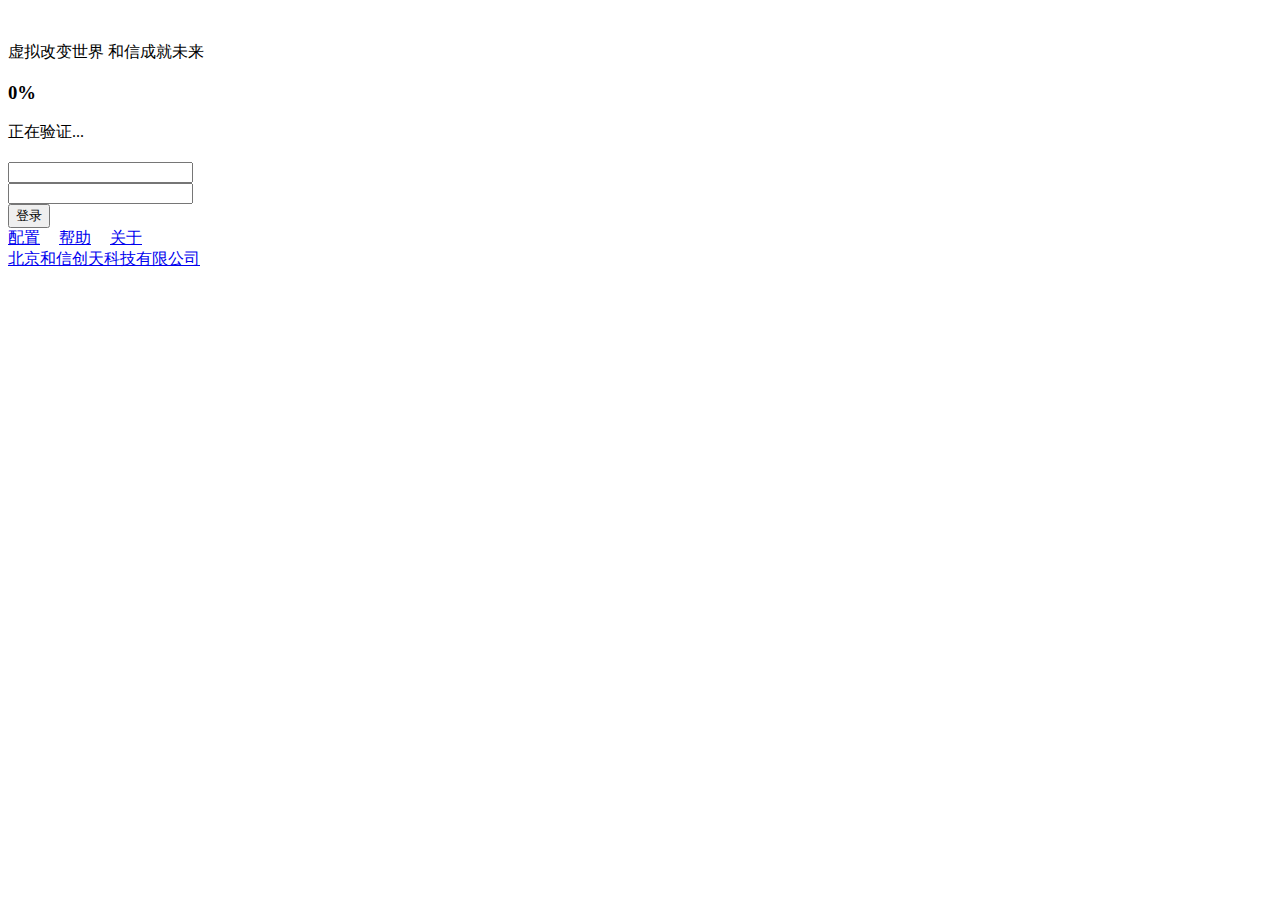
==== index.html @ 1af0b3f2 "安卓改web初步" ====
<!DOCTYPE html>
<html lang="en">
    <head>
	<title>VESystem VEDesktop</title>
	<meta http-equiv="Content-Type" content="text/html; charset=UTF-8">
	<meta charset="utf-8">
	<meta http-equiv="X-UA-Compatible" content="IE=edge">
		<meta name="viewport"
			  content="width=device-width, initial-scale=1.0, minimum-scale=1.0 , maximum-scale=1.0, user-scalable=0">
	<meta name="description" content="VESystem VEDesktop Panel">
	<meta name="author" content="VESystem">

	<link rel="stylesheet" href="./assets/css/bootstrap.css">
	<link rel="stylesheet" href="./login/js/jquery-ui/css/no-theme/jquery-ui-1.10.3.custom.min.css">
	<link rel="stylesheet" href="./login/css/font-icons/entypo/css/entypo.css">
	<link rel="stylesheet" href="./login/css/neon-forms.css">
	<script src="./login/js/jquery-1.11.0.min.js"></script>

</head>

<body class="page-body login-page login-form-fall loaded login-form-fall-init" data-url="#">



<div class="login-container">

	<div class="login-header login-caret">

		<div class="login-content">

			<a href="javascript:;">
					<img src="./image/logo.png" alt="">
			</a>

			<p class="description">虚拟改变世界 和信成就未来</p>

			<!-- progress bar indicator -->
			<div class="login-progressbar-indicator">
				<h3>0%</h3>
				<span>正在验证...</span>
			</div>
		</div>

	</div>


	<div class="login-progressbar">
		<div></div>
	</div>

	<div class="login-form">

		<div id="login_plan" class="login-content">

			<div class="form-login-error">
				<h3></h3>
<!-- 				<p>Enter <strong>correct</strong> login and password.</p> -->
			</div>

			<form id="form_login" novalidate="novalidate">
				<div class="form-group">

					<div class="input-group">
						<div class="input-group-addon">
							<i class="entypo-user"></i>
						</div>

						<input name="username" type="text" class="form-control" id="username" placeholder=""  autocomplete="off" value="">
						<div class="text-error">
                		</div>
					</div>

				</div>

				<div class="form-group">

					<div class="input-group">
						<div class="input-group-addon">
							<i class="entypo-key"></i>
						</div>

						<input name="passeord_s" type="password" class="form-control" id="passeord_s" placeholder="" autocomplete="off" value="">
						<div class="text-error">
                		</div>
					</div>

				</div>

				<div class="form-group">
					<button type="submit" class="btn btn-primary btn-block btn-login">
						<i class="entypo-login"></i>
						登录
					</button>
				</div>

			</form>


			<div class="login-bottom-links">

				<a href="javascript:;" onclick="ShowSetDlg();" class="link" style="margin-right:15px;">配置</a>
				<a href="javascript:;"  class="link" style="margin-right:15px;">帮助</a>
				<a href="#" class="link" style="margin-right:15px;">关于</a>

				<br>
				<a href="#" class="link">北京和信创天科技有限公司</a>

			</div>

		</div>


		<div hidden  id="setup_plan" class="login-content">

			<form id="form_setup" novalidate="novalidate">
				<div class="form-group">

					<div class="input-group">
						<div class="input-group-addon">
							<i class="entypo-network"></i>
						</div>

						<input name="link_adder" type="text" class="form-control" id="link_adder" placeholder="" autocomplete="off" value="">
						<div class="text-error">
						</div>
					</div>

				</div>

				<div class="form-group">

					<div class="input-group">
						<div class="input-group-addon">
							<i class="entypo-export"></i>
						</div>

						<input name="link_port" type="text" class="form-control" id="link_port" placeholder="" autocomplete="off" value=""><div class="text-error">
					</div>
					</div>

				</div>

				<div class="form-group">

					<div class="input-group">
						<div class="input-group-addon">
							<i class="entypo-direction"></i>
						</div>

						<input name="link_dir" type="text" class="form-control" id="link_dir" placeholder="" autocomplete="off" value=""><div class="text-error">
					</div>
					</div>

				</div>

				<div class="form-group">

					<button  type="submit" class="btn btn-primary btn-block btn-login">
						<i class="entypo-login"></i>
						保存设置
					</button>

					<button  type="button" class="btn btn-primary btn-block btn-login" onclick="R_Login();">
						<i class="entypo-login"></i>
						返回登录
					</button>

				</div>
			</form>

		</div>

	</div>

</div>


<!--///////////////////////////////////////////////////////////////////////////////////////-->


	<!-- Bottom Scripts -->
	<link rel="stylesheet" href="./assets/css/xenon-forms.css">
	<script src="./assets/js/bootstrap.min.js"></script>
	<script src="./assets/js/resizeable.js"></script>

	<script src="./login/js/jquery.validate.min.js"></script>
	<script src="./login/js/neon-login.js"></script>
    <script src="./login/js/jQuery.md5.js"></script>

	<link rel="stylesheet" href="./msgbox/toastr/toastr.css">
	<link rel="stylesheet" href="./msgbox/showmessage.css">
	<script type="text/javascript" src="./msgbox/toastr/toastr.min.js"></script>
	<script type="text/javascript" src="./msgbox/jBox.min.js"></script>
	<script type="text/javascript" src="./msgbox/msgbox.js"></script>



    <script>


		function Config_to_Android( url_adder, url_port,  url_dir  ){

			GC_Android.SetUrlConfig(  url_adder, url_port,  url_dir   );
		}

		$("#link_adder").val( GC_Android.Geturl_adder()  );
		$("#link_port").val( GC_Android.Geturl_port() );
		$("#link_dir").val( GC_Android.Geturl_dir()  );

		function JsonData_get_Android(  urlStr  ){

			GC_Android.HTML_GET_JSONDATA( urlStr );

		}

		function Android_set_jsondata( Json_str ){


			if( Json_str == 'null' ){

				ShowMessage_T( "", "连接服务器失败,请联系管理员...",2 );
				return false;
			}

			 var obj = JSON.parse( Json_str );

			 if ( obj.result == 0 ){

				 GC_Android.SetLoginName(  $("#username").val()  );
				 GC_Android.SetLoginTime(  GetDateTime_Str() );
				 GC_Android.Setsession_id( obj.id  );
				 window.location.href = "./vedesktop/index.html";

			 }else{

				 ShowMessage_T( "", "验证失败，用户名或密码错误，请核对后重新输入",2 );
			 }


		}

		function GetDateTime_Str(){

			var getDate = new Date();
			return getDate.toLocaleString();
		}

		function Android_to_msg( title_str, content_str,style_n ){

			ShowMessage_T( title_str, content_str,style_n );
		}

	</script>


</body>
</html>
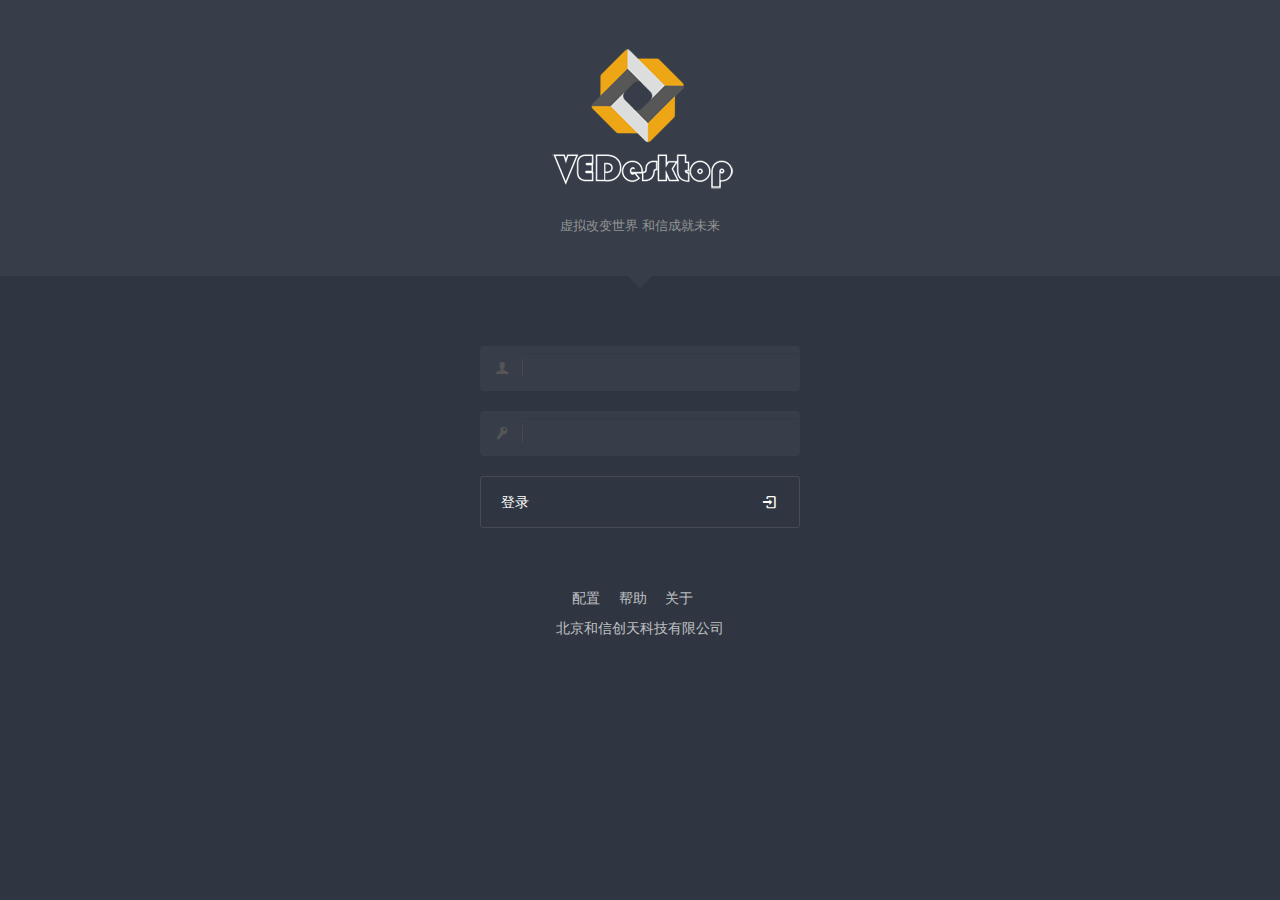
==== commit cca82726: "修改了一大堆的" ====
--- a/index.html
+++ b/index.html
@@ -1,176 +1,182 @@
 <!DOCTYPE html>
 <html lang="en">
-    <head>
-	<title>VESystem VEDesktop</title>
-	<meta http-equiv="Content-Type" content="text/html; charset=UTF-8">
-	<meta charset="utf-8">
-	<meta http-equiv="X-UA-Compatible" content="IE=edge">
-		<meta name="viewport"
-			  content="width=device-width, initial-scale=1.0, minimum-scale=1.0 , maximum-scale=1.0, user-scalable=0">
-	<meta name="description" content="VESystem VEDesktop Panel">
-	<meta name="author" content="VESystem">
-
-	<link rel="stylesheet" href="./assets/css/bootstrap.css">
-	<link rel="stylesheet" href="./login/js/jquery-ui/css/no-theme/jquery-ui-1.10.3.custom.min.css">
-	<link rel="stylesheet" href="./login/css/font-icons/entypo/css/entypo.css">
-	<link rel="stylesheet" href="./login/css/neon-forms.css">
-	<script src="./login/js/jquery-1.11.0.min.js"></script>
+<head>
+    <title>VESystem VEDesktop</title>
+    <meta http-equiv="Content-Type" content="text/html; charset=UTF-8">
+    <meta charset="utf-8">
+    <meta http-equiv="X-UA-Compatible" content="IE=edge">
+    <meta name="viewport"
+          content="width=device-width, initial-scale=1.0, minimum-scale=1.0 , maximum-scale=1.0, user-scalable=0">
+    <meta name="description" content="VESystem VEDesktop Panel">
+    <meta name="author" content="VESystem">
+
+    <link rel="stylesheet" href="./assets/css/bootstrap.css">
+    <link rel="stylesheet" href="./login/js/jquery-ui/css/no-theme/jquery-ui-1.10.3.custom.min.css">
+    <link rel="stylesheet" href="./login/css/font-icons/entypo/css/entypo.css">
+    <link rel="stylesheet" href="./login/css/neon-forms.css">
+    <script src="./login/js/jquery-1.11.0.min.js"></script>
 
 </head>
 
 <body class="page-body login-page login-form-fall loaded login-form-fall-init" data-url="#">
 
 
-
 <div class="login-container">
 
-	<div class="login-header login-caret">
-
-		<div class="login-content">
-
-			<a href="javascript:;">
-					<img src="./image/logo.png" alt="">
-			</a>
-
-			<p class="description">虚拟改变世界 和信成就未来</p>
-
-			<!-- progress bar indicator -->
-			<div class="login-progressbar-indicator">
-				<h3>0%</h3>
-				<span>正在验证...</span>
-			</div>
-		</div>
-
-	</div>
-
-
-	<div class="login-progressbar">
-		<div></div>
-	</div>
-
-	<div class="login-form">
-
-		<div id="login_plan" class="login-content">
-
-			<div class="form-login-error">
-				<h3></h3>
-<!-- 				<p>Enter <strong>correct</strong> login and password.</p> -->
-			</div>
-
-			<form id="form_login" novalidate="novalidate">
-				<div class="form-group">
-
-					<div class="input-group">
-						<div class="input-group-addon">
-							<i class="entypo-user"></i>
-						</div>
-
-						<input name="username" type="text" class="form-control" id="username" placeholder=""  autocomplete="off" value="">
-						<div class="text-error">
-                		</div>
-					</div>
-
-				</div>
-
-				<div class="form-group">
-
-					<div class="input-group">
-						<div class="input-group-addon">
-							<i class="entypo-key"></i>
-						</div>
-
-						<input name="passeord_s" type="password" class="form-control" id="passeord_s" placeholder="" autocomplete="off" value="">
-						<div class="text-error">
-                		</div>
-					</div>
-
-				</div>
-
-				<div class="form-group">
-					<button type="submit" class="btn btn-primary btn-block btn-login">
-						<i class="entypo-login"></i>
-						登录
-					</button>
-				</div>
-
-			</form>
-
-
-			<div class="login-bottom-links">
-
-				<a href="javascript:;" onclick="ShowSetDlg();" class="link" style="margin-right:15px;">配置</a>
-				<a href="javascript:;"  class="link" style="margin-right:15px;">帮助</a>
-				<a href="#" class="link" style="margin-right:15px;">关于</a>
-
-				<br>
-				<a href="#" class="link">北京和信创天科技有限公司</a>
-
-			</div>
-
-		</div>
-
-
-		<div hidden  id="setup_plan" class="login-content">
-
-			<form id="form_setup" novalidate="novalidate">
-				<div class="form-group">
-
-					<div class="input-group">
-						<div class="input-group-addon">
-							<i class="entypo-network"></i>
-						</div>
-
-						<input name="link_adder" type="text" class="form-control" id="link_adder" placeholder="" autocomplete="off" value="">
-						<div class="text-error">
-						</div>
-					</div>
-
-				</div>
-
-				<div class="form-group">
-
-					<div class="input-group">
-						<div class="input-group-addon">
-							<i class="entypo-export"></i>
-						</div>
-
-						<input name="link_port" type="text" class="form-control" id="link_port" placeholder="" autocomplete="off" value=""><div class="text-error">
-					</div>
-					</div>
-
-				</div>
-
-				<div class="form-group">
-
-					<div class="input-group">
-						<div class="input-group-addon">
-							<i class="entypo-direction"></i>
-						</div>
-
-						<input name="link_dir" type="text" class="form-control" id="link_dir" placeholder="" autocomplete="off" value=""><div class="text-error">
-					</div>
-					</div>
-
-				</div>
-
-				<div class="form-group">
-
-					<button  type="submit" class="btn btn-primary btn-block btn-login">
-						<i class="entypo-login"></i>
-						保存设置
-					</button>
-
-					<button  type="button" class="btn btn-primary btn-block btn-login" onclick="R_Login();">
-						<i class="entypo-login"></i>
-						返回登录
-					</button>
-
-				</div>
-			</form>
-
-		</div>
-
-	</div>
+    <div class="login-header login-caret">
+
+        <div class="login-content">
+
+            <a href="javascript:;">
+                <img src="./image/logo.png" alt="">
+            </a>
+
+            <p class="description">虚拟改变世界 和信成就未来</p>
+
+            <!-- progress bar indicator -->
+            <div class="login-progressbar-indicator">
+                <h3>0%</h3>
+                <span>正在验证...</span>
+            </div>
+        </div>
+
+    </div>
+
+
+    <div class="login-progressbar">
+        <div></div>
+    </div>
+
+    <div class="login-form">
+
+        <div id="login_plan" class="login-content">
+
+            <div class="form-login-error">
+                <h3></h3>
+                <!-- 				<p>Enter <strong>correct</strong> login and password.</p> -->
+            </div>
+
+            <form id="form_login" novalidate="novalidate">
+                <div class="form-group">
+
+                    <div class="input-group">
+                        <div class="input-group-addon">
+                            <i class="entypo-user"></i>
+                        </div>
+
+                        <input name="username" type="text" class="form-control" id="username" placeholder=""
+                               autocomplete="off" value="">
+                        <div class="text-error">
+                        </div>
+                    </div>
+
+                </div>
+
+                <div class="form-group">
+
+                    <div class="input-group">
+                        <div class="input-group-addon">
+                            <i class="entypo-key"></i>
+                        </div>
+
+                        <input name="passeord_s" type="password" class="form-control" id="passeord_s" placeholder=""
+                               autocomplete="off" value="">
+                        <div class="text-error">
+                        </div>
+                    </div>
+
+                </div>
+
+                <div class="form-group">
+                    <button type="submit" class="btn btn-primary btn-block btn-login">
+                        <i class="entypo-login"></i>
+                        登录
+                    </button>
+                </div>
+
+            </form>
+
+
+            <div class="login-bottom-links">
+
+                <a href="javascript:;" onclick="ShowSetDlg();" class="link" style="margin-right:15px;">配置</a>
+                <a href="javascript:;" class="link" style="margin-right:15px;">帮助</a>
+                <a href="#" class="link" style="margin-right:15px;">关于</a>
+
+                <br>
+                <a href="#" class="link">北京和信创天科技有限公司</a>
+
+            </div>
+
+        </div>
+
+
+        <div hidden id="setup_plan" class="login-content">
+
+            <form id="form_setup" novalidate="novalidate">
+                <div class="form-group">
+
+                    <div class="input-group">
+                        <div class="input-group-addon">
+                            <i class="entypo-network"></i>
+                        </div>
+
+                        <input name="link_adder" type="text" class="form-control" id="link_adder" placeholder=""
+                               autocomplete="off" value="">
+                        <div class="text-error">
+                        </div>
+                    </div>
+
+                </div>
+
+                <div class="form-group">
+
+                    <div class="input-group">
+                        <div class="input-group-addon">
+                            <i class="entypo-export"></i>
+                        </div>
+
+                        <input name="link_port" type="text" class="form-control" id="link_port" placeholder=""
+                               autocomplete="off" value="">
+                        <div class="text-error">
+                        </div>
+                    </div>
+
+                </div>
+
+                <div class="form-group">
+
+                    <div class="input-group">
+                        <div class="input-group-addon">
+                            <i class="entypo-direction"></i>
+                        </div>
+
+                        <input name="link_dir" type="text" class="form-control" id="link_dir" placeholder=""
+                               autocomplete="off" value="">
+                        <div class="text-error">
+                        </div>
+                    </div>
+
+                </div>
+
+                <div class="form-group">
+
+                    <button type="submit" class="btn btn-primary btn-block btn-login">
+                        <i class="entypo-login"></i>
+                        保存设置
+                    </button>
+
+                    <button type="button" class="btn btn-primary btn-block btn-login" onclick="R_Login();">
+                        <i class="entypo-login"></i>
+                        返回登录
+                    </button>
+
+                </div>
+            </form>
+
+        </div>
+
+    </div>
 
 </div>
 
@@ -178,79 +184,78 @@
 <!--///////////////////////////////////////////////////////////////////////////////////////-->
 
 
-	<!-- Bottom Scripts -->
-	<link rel="stylesheet" href="./assets/css/xenon-forms.css">
-	<script src="./assets/js/bootstrap.min.js"></script>
-	<script src="./assets/js/resizeable.js"></script>
-
-	<script src="./login/js/jquery.validate.min.js"></script>
-	<script src="./login/js/neon-login.js"></script>
-    <script src="./login/js/jQuery.md5.js"></script>
-
-	<link rel="stylesheet" href="./msgbox/toastr/toastr.css">
-	<link rel="stylesheet" href="./msgbox/showmessage.css">
-	<script type="text/javascript" src="./msgbox/toastr/toastr.min.js"></script>
-	<script type="text/javascript" src="./msgbox/jBox.min.js"></script>
-	<script type="text/javascript" src="./msgbox/msgbox.js"></script>
-
-
-
-    <script>
-
-
-		function Config_to_Android( url_adder, url_port,  url_dir  ){
-
-			GC_Android.SetUrlConfig(  url_adder, url_port,  url_dir   );
-		}
-
-		$("#link_adder").val( GC_Android.Geturl_adder()  );
-		$("#link_port").val( GC_Android.Geturl_port() );
-		$("#link_dir").val( GC_Android.Geturl_dir()  );
-
-		function JsonData_get_Android(  urlStr  ){
-
-			GC_Android.HTML_GET_JSONDATA( urlStr );
-
-		}
-
-		function Android_set_jsondata( Json_str ){
-
-
-			if( Json_str == 'null' ){
-
-				ShowMessage_T( "", "连接服务器失败,请联系管理员...",2 );
-				return false;
-			}
-
-			 var obj = JSON.parse( Json_str );
-
-			 if ( obj.result == 0 ){
-
-				 GC_Android.SetLoginName(  $("#username").val()  );
-				 GC_Android.SetLoginTime(  GetDateTime_Str() );
-				 GC_Android.Setsession_id( obj.id  );
-				 window.location.href = "./vedesktop/index.html";
-
-			 }else{
-
-				 ShowMessage_T( "", "验证失败，用户名或密码错误，请核对后重新输入",2 );
-			 }
-
-
-		}
-
-		function GetDateTime_Str(){
-
-			var getDate = new Date();
-			return getDate.toLocaleString();
-		}
-
-		function Android_to_msg( title_str, content_str,style_n ){
-
-			ShowMessage_T( title_str, content_str,style_n );
-		}
-
-	</script>
+<!-- Bottom Scripts -->
+<link rel="stylesheet" href="./assets/css/xenon-forms.css">
+<script src="./assets/js/bootstrap.min.js"></script>
+<script src="./assets/js/resizeable.js"></script>
+
+<script src="./login/js/jquery.validate.min.js"></script>
+<script src="./login/js/neon-login.js"></script>
+<script src="./login/js/jQuery.md5.js"></script>
+
+<link rel="stylesheet" href="./msgbox/toastr/toastr.css">
+<link rel="stylesheet" href="./msgbox/showmessage.css">
+<script type="text/javascript" src="./msgbox/toastr/toastr.min.js"></script>
+<script type="text/javascript" src="./msgbox/jBox.min.js"></script>
+<script type="text/javascript" src="./msgbox/msgbox.js"></script>
+
+
+<script>
+
+
+    function Config_to_Android(url_adder, url_port, url_dir) {
+
+        GC_Android.SetUrlConfig(url_adder, url_port, url_dir);
+    }
+
+    $("#link_adder").val(GC_Android.Geturl_adder());
+    $("#link_port").val(GC_Android.Geturl_port());
+    $("#link_dir").val(GC_Android.Geturl_dir());
+
+    function JsonData_get_Android(urlStr) {
+
+        GC_Android.HTML_GET_JSONDATA(urlStr);
+
+    }
+
+    function Android_set_jsondata(Json_str) {
+
+
+        if (Json_str == 'null') {
+
+            ShowMessage_T("", "连接服务器失败,请联系管理员...", 2);
+            return false;
+        }
+
+        var obj = JSON.parse(Json_str);
+
+        if (obj.result == 0) {
+
+            GC_Android.SetLoginName($("#username").val());
+            GC_Android.SetLoginTime(GetDateTime_Str());
+            GC_Android.Setsession_id(obj.id);
+            window.location.href = "./vedesktop/index.html";
+
+        } else {
+
+            ShowMessage_T("", "验证失败，用户名或密码错误，请核对后重新输入", 2);
+        }
+
+
+    }
+
+    function GetDateTime_Str() {
+
+        var getDate = new Date();
+        return getDate.toLocaleString();
+    }
+
+    function Android_to_msg(title_str, content_str, style_n) {
+
+        ShowMessage_T(title_str, content_str, style_n);
+    }
+
+</script>
 
 
 </body>
--- a/login/css/font-icons/entypo/css/entypo.css
+++ b/login/css/font-icons/entypo/css/entypo.css
@@ -0,0 +1,336 @@
+@font-face {
+  font-family: 'entypo';
+  src: url('../font/entypo.eot?71205724');
+  src: url('../font/entypo.eot?71205724#iefix') format('embedded-opentype'),
+       url('../font/entypo.woff?71205724') format('woff'),
+       url('../font/entypo.ttf?71205724') format('truetype'),
+       url('../font/entypo.svg?71205724#entypo') format('svg');
+  font-weight: normal;
+  font-style: normal;
+}
+/* Chrome hack: SVG is rendered more smooth in Windozze. 100% magic, uncomment if you need it. */
+/* Note, that will break hinting! In other OS-es font will be not as sharp as it could be */
+/*
+@media screen and (-webkit-min-device-pixel-ratio:0) {
+  @font-face {
+    font-family: 'entypo';
+    src: url('../font/entypo.svg?71205724#entypo') format('svg');
+  }
+}
+*/
+ 
+ [class^="entypo-"]:before, [class*=" entypo-"]:before {
+  font-family: "entypo";
+  font-style: normal;
+  font-weight: normal;
+  speak: none;
+ 
+  display: inline-block;
+  text-decoration: inherit;
+  width: 1em;
+  margin-right: .2em;
+  text-align: center;
+  /* opacity: .8; */
+ 
+  /* For safety - reset parent styles, that can break glyph codes*/
+  font-variant: normal;
+  text-transform: none;
+     
+  /* fix buttons height, for twitter bootstrap */
+  line-height: 1em;
+ 
+  /* Animation center compensation - margins should be symmetric */
+  /* remove if not needed */
+  margin-left: .2em;
+ 
+  /* you can be more comfortable with increased icons size */
+  /* font-size: 120%; */
+ 
+  /* Uncomment for 3D effect */
+  /* text-shadow: 1px 1px 1px rgba(127, 127, 127, 0.3); */
+}
+ 
+.entypo-note:before { content: '\e800'; } /* '' */
+.entypo-logo-db:before { content: '\e91b'; } /* '' */
+.entypo-music:before { content: '\e802'; } /* '' */
+.entypo-search:before { content: '\e803'; } /* '' */
+.entypo-flashlight:before { content: '\e804'; } /* '' */
+.entypo-mail:before { content: '\e805'; } /* '' */
+.entypo-heart:before { content: '\e806'; } /* '' */
+.entypo-heart-empty:before { content: '\e807'; } /* '' */
+.entypo-star:before { content: '\e808'; } /* '' */
+.entypo-star-empty:before { content: '\e809'; } /* '' */
+.entypo-user:before { content: '\e80a'; } /* '' */
+.entypo-users:before { content: '\e80b'; } /* '' */
+.entypo-user-add:before { content: '\e80c'; } /* '' */
+.entypo-video:before { content: '\e80d'; } /* '' */
+.entypo-picture:before { content: '\e80e'; } /* '' */
+.entypo-camera:before { content: '\e80f'; } /* '' */
+.entypo-layout:before { content: '\e810'; } /* '' */
+.entypo-menu:before { content: '\e811'; } /* '' */
+.entypo-check:before { content: '\e812'; } /* '' */
+.entypo-cancel:before { content: '\e813'; } /* '' */
+.entypo-cancel-circled:before { content: '\e814'; } /* '' */
+.entypo-cancel-squared:before { content: '\e815'; } /* '' */
+.entypo-plus:before { content: '\e816'; } /* '' */
+.entypo-plus-circled:before { content: '\e817'; } /* '' */
+.entypo-plus-squared:before { content: '\e818'; } /* '' */
+.entypo-minus:before { content: '\e819'; } /* '' */
+.entypo-minus-circled:before { content: '\e81a'; } /* '' */
+.entypo-minus-squared:before { content: '\e81b'; } /* '' */
+.entypo-help:before { content: '\e81c'; } /* '' */
+.entypo-help-circled:before { content: '\e81d'; } /* '' */
+.entypo-info:before { content: '\e81e'; } /* '' */
+.entypo-info-circled:before { content: '\e81f'; } /* '' */
+.entypo-back:before { content: '\e820'; } /* '' */
+.entypo-home:before { content: '\e821'; } /* '' */
+.entypo-link:before { content: '\e822'; } /* '' */
+.entypo-attach:before { content: '\e823'; } /* '' */
+.entypo-lock:before { content: '\e824'; } /* '' */
+.entypo-lock-open:before { content: '\e825'; } /* '' */
+.entypo-eye:before { content: '\e826'; } /* '' */
+.entypo-tag:before { content: '\e827'; } /* '' */
+.entypo-bookmark:before { content: '\e828'; } /* '' */
+.entypo-bookmarks:before { content: '\e829'; } /* '' */
+.entypo-flag:before { content: '\e82a'; } /* '' */
+.entypo-thumbs-up:before { content: '\e82b'; } /* '' */
+.entypo-thumbs-down:before { content: '\e82c'; } /* '' */
+.entypo-download:before { content: '\e82d'; } /* '' */
+.entypo-upload:before { content: '\e82e'; } /* '' */
+.entypo-upload-cloud:before { content: '\e82f'; } /* '' */
+.entypo-reply:before { content: '\e830'; } /* '' */
+.entypo-reply-all:before { content: '\e831'; } /* '' */
+.entypo-forward:before { content: '\e832'; } /* '' */
+.entypo-quote:before { content: '\e833'; } /* '' */
+.entypo-code:before { content: '\e834'; } /* '' */
+.entypo-export:before { content: '\e835'; } /* '' */
+.entypo-pencil:before { content: '\e836'; } /* '' */
+.entypo-feather:before { content: '\e837'; } /* '' */
+.entypo-print:before { content: '\e838'; } /* '' */
+.entypo-retweet:before { content: '\e839'; } /* '' */
+.entypo-keyboard:before { content: '\e83a'; } /* '' */
+.entypo-comment:before { content: '\e83b'; } /* '' */
+.entypo-chat:before { content: '\e83c'; } /* '' */
+.entypo-bell:before { content: '\e83d'; } /* '' */
+.entypo-attention:before { content: '\e83e'; } /* '' */
+.entypo-alert:before { content: '\e83f'; } /* '' */
+.entypo-vcard:before { content: '\e840'; } /* '' */
+.entypo-address:before { content: '\e841'; } /* '' */
+.entypo-location:before { content: '\e842'; } /* '' */
+.entypo-map:before { content: '\e843'; } /* '' */
+.entypo-direction:before { content: '\e844'; } /* '' */
+.entypo-compass:before { content: '\e845'; } /* '' */
+.entypo-cup:before { content: '\e846'; } /* '' */
+.entypo-trash:before { content: '\e847'; } /* '' */
+.entypo-doc:before { content: '\e848'; } /* '' */
+.entypo-docs:before { content: '\e849'; } /* '' */
+.entypo-doc-landscape:before { content: '\e84a'; } /* '' */
+.entypo-doc-text:before { content: '\e84b'; } /* '' */
+.entypo-doc-text-inv:before { content: '\e84c'; } /* '' */
+.entypo-newspaper:before { content: '\e84d'; } /* '' */
+.entypo-book-open:before { content: '\e84e'; } /* '' */
+.entypo-book:before { content: '\e84f'; } /* '' */
+.entypo-folder:before { content: '\e850'; } /* '' */
+.entypo-archive:before { content: '\e851'; } /* '' */
+.entypo-box:before { content: '\e852'; } /* '' */
+.entypo-rss:before { content: '\e853'; } /* '' */
+.entypo-phone:before { content: '\e854'; } /* '' */
+.entypo-cog:before { content: '\e855'; } /* '' */
+.entypo-tools:before { content: '\e856'; } /* '' */
+.entypo-share:before { content: '\e857'; } /* '' */
+.entypo-shareable:before { content: '\e858'; } /* '' */
+.entypo-basket:before { content: '\e859'; } /* '' */
+.entypo-bag:before { content: '\e85a'; } /* '' */
+.entypo-calendar:before { content: '\e85b'; } /* '' */
+.entypo-login:before { content: '\e85c'; } /* '' */
+.entypo-logout:before { content: '\e85d'; } /* '' */
+.entypo-mic:before { content: '\e85e'; } /* '' */
+.entypo-mute:before { content: '\e85f'; } /* '' */
+.entypo-sound:before { content: '\e860'; } /* '' */
+.entypo-volume:before { content: '\e861'; } /* '' */
+.entypo-clock:before { content: '\e862'; } /* '' */
+.entypo-hourglass:before { content: '\e863'; } /* '' */
+.entypo-lamp:before { content: '\e864'; } /* '' */
+.entypo-light-down:before { content: '\e865'; } /* '' */
+.entypo-light-up:before { content: '\e866'; } /* '' */
+.entypo-adjust:before { content: '\e867'; } /* '' */
+.entypo-block:before { content: '\e868'; } /* '' */
+.entypo-resize-full:before { content: '\e869'; } /* '' */
+.entypo-resize-small:before { content: '\e86a'; } /* '' */
+.entypo-popup:before { content: '\e86b'; } /* '' */
+.entypo-publish:before { content: '\e86c'; } /* '' */
+.entypo-window:before { content: '\e86d'; } /* '' */
+.entypo-arrow-combo:before { content: '\e86e'; } /* '' */
+.entypo-down-circled:before { content: '\e86f'; } /* '' */
+.entypo-left-circled:before { content: '\e870'; } /* '' */
+.entypo-right-circled:before { content: '\e871'; } /* '' */
+.entypo-up-circled:before { content: '\e872'; } /* '' */
+.entypo-down-open:before { content: '\e873'; } /* '' */
+.entypo-left-open:before { content: '\e874'; } /* '' */
+.entypo-right-open:before { content: '\e875'; } /* '' */
+.entypo-up-open:before { content: '\e876'; } /* '' */
+.entypo-down-open-mini:before { content: '\e877'; } /* '' */
+.entypo-left-open-mini:before { content: '\e878'; } /* '' */
+.entypo-right-open-mini:before { content: '\e879'; } /* '' */
+.entypo-up-open-mini:before { content: '\e87a'; } /* '' */
+.entypo-down-open-big:before { content: '\e87b'; } /* '' */
+.entypo-left-open-big:before { content: '\e87c'; } /* '' */
+.entypo-right-open-big:before { content: '\e87d'; } /* '' */
+.entypo-up-open-big:before { content: '\e87e'; } /* '' */
+.entypo-down:before { content: '\e87f'; } /* '' */
+.entypo-left:before { content: '\e880'; } /* '' */
+.entypo-right:before { content: '\e881'; } /* '' */
+.entypo-up:before { content: '\e882'; } /* '' */
+.entypo-down-dir:before { content: '\e883'; } /* '' */
+.entypo-left-dir:before { content: '\e884'; } /* '' */
+.entypo-right-dir:before { content: '\e885'; } /* '' */
+.entypo-up-dir:before { content: '\e886'; } /* '' */
+.entypo-down-bold:before { content: '\e887'; } /* '' */
+.entypo-left-bold:before { content: '\e888'; } /* '' */
+.entypo-right-bold:before { content: '\e889'; } /* '' */
+.entypo-up-bold:before { content: '\e88a'; } /* '' */
+.entypo-down-thin:before { content: '\e88b'; } /* '' */
+.entypo-left-thin:before { content: '\e88c'; } /* '' */
+.entypo-right-thin:before { content: '\e88d'; } /* '' */
+.entypo-note-beamed:before { content: '\e801'; } /* '' */
+.entypo-ccw:before { content: '\e88f'; } /* '' */
+.entypo-cw:before { content: '\e890'; } /* '' */
+.entypo-arrows-ccw:before { content: '\e891'; } /* '' */
+.entypo-level-down:before { content: '\e892'; } /* '' */
+.entypo-level-up:before { content: '\e893'; } /* '' */
+.entypo-shuffle:before { content: '\e894'; } /* '' */
+.entypo-loop:before { content: '\e895'; } /* '' */
+.entypo-switch:before { content: '\e896'; } /* '' */
+.entypo-play:before { content: '\e897'; } /* '' */
+.entypo-stop:before { content: '\e898'; } /* '' */
+.entypo-pause:before { content: '\e899'; } /* '' */
+.entypo-record:before { content: '\e89a'; } /* '' */
+.entypo-to-end:before { content: '\e89b'; } /* '' */
+.entypo-to-start:before { content: '\e89c'; } /* '' */
+.entypo-fast-forward:before { content: '\e89d'; } /* '' */
+.entypo-fast-backward:before { content: '\e89e'; } /* '' */
+.entypo-progress-0:before { content: '\e89f'; } /* '' */
+.entypo-progress-1:before { content: '\e8a0'; } /* '' */
+.entypo-progress-2:before { content: '\e8a1'; } /* '' */
+.entypo-progress-3:before { content: '\e8a2'; } /* '' */
+.entypo-target:before { content: '\e8a3'; } /* '' */
+.entypo-palette:before { content: '\e8a4'; } /* '' */
+.entypo-list:before { content: '\e8a5'; } /* '' */
+.entypo-list-add:before { content: '\e8a6'; } /* '' */
+.entypo-signal:before { content: '\e8a7'; } /* '' */
+.entypo-trophy:before { content: '\e8a8'; } /* '' */
+.entypo-battery:before { content: '\e8a9'; } /* '' */
+.entypo-back-in-time:before { content: '\e8aa'; } /* '' */
+.entypo-monitor:before { content: '\e8ab'; } /* '' */
+.entypo-mobile:before { content: '\e8ac'; } /* '' */
+.entypo-network:before { content: '\e8ad'; } /* '' */
+.entypo-cd:before { content: '\e8ae'; } /* '' */
+.entypo-inbox:before { content: '\e8af'; } /* '' */
+.entypo-install:before { content: '\e8b0'; } /* '' */
+.entypo-globe:before { content: '\e8b1'; } /* '' */
+.entypo-cloud:before { content: '\e8b2'; } /* '' */
+.entypo-cloud-thunder:before { content: '\e8b3'; } /* '' */
+.entypo-flash:before { content: '\e8b4'; } /* '' */
+.entypo-moon:before { content: '\e8b5'; } /* '' */
+.entypo-flight:before { content: '\e8b6'; } /* '' */
+.entypo-paper-plane:before { content: '\e8b7'; } /* '' */
+.entypo-leaf:before { content: '\e8b8'; } /* '' */
+.entypo-lifebuoy:before { content: '\e8b9'; } /* '' */
+.entypo-mouse:before { content: '\e8ba'; } /* '' */
+.entypo-briefcase:before { content: '\e8bb'; } /* '' */
+.entypo-suitcase:before { content: '\e8bc'; } /* '' */
+.entypo-dot:before { content: '\e8bd'; } /* '' */
+.entypo-dot-2:before { content: '\e8be'; } /* '' */
+.entypo-dot-3:before { content: '\e8bf'; } /* '' */
+.entypo-brush:before { content: '\e8c0'; } /* '' */
+.entypo-magnet:before { content: '\e8c1'; } /* '' */
+.entypo-infinity:before { content: '\e8c2'; } /* '' */
+.entypo-erase:before { content: '\e8c3'; } /* '' */
+.entypo-chart-pie:before { content: '\e8c4'; } /* '' */
+.entypo-chart-line:before { content: '\e8c5'; } /* '' */
+.entypo-chart-bar:before { content: '\e8c6'; } /* '' */
+.entypo-chart-area:before { content: '\e8c7'; } /* '' */
+.entypo-tape:before { content: '\e8c8'; } /* '' */
+.entypo-graduation-cap:before { content: '\e8c9'; } /* '' */
+.entypo-language:before { content: '\e8ca'; } /* '' */
+.entypo-ticket:before { content: '\e8cb'; } /* '' */
+.entypo-water:before { content: '\e8cc'; } /* '' */
+.entypo-droplet:before { content: '\e8cd'; } /* '' */
+.entypo-air:before { content: '\e8ce'; } /* '' */
+.entypo-credit-card:before { content: '\e8cf'; } /* '' */
+.entypo-floppy:before { content: '\e8d0'; } /* '' */
+.entypo-clipboard:before { content: '\e8d1'; } /* '' */
+.entypo-megaphone:before { content: '\e8d2'; } /* '' */
+.entypo-database:before { content: '\e8d3'; } /* '' */
+.entypo-drive:before { content: '\e8d4'; } /* '' */
+.entypo-bucket:before { content: '\e8d5'; } /* '' */
+.entypo-thermometer:before { content: '\e8d6'; } /* '' */
+.entypo-key:before { content: '\e8d7'; } /* '' */
+.entypo-flow-cascade:before { content: '\e8d8'; } /* '' */
+.entypo-flow-branch:before { content: '\e8d9'; } /* '' */
+.entypo-flow-tree:before { content: '\e8da'; } /* '' */
+.entypo-flow-line:before { content: '\e8db'; } /* '' */
+.entypo-flow-parallel:before { content: '\e8dc'; } /* '' */
+.entypo-rocket:before { content: '\e8dd'; } /* '' */
+.entypo-gauge:before { content: '\e8de'; } /* '' */
+.entypo-traffic-cone:before { content: '\e8df'; } /* '' */
+.entypo-cc:before { content: '\e8e0'; } /* '' */
+.entypo-cc-by:before { content: '\e8e1'; } /* '' */
+.entypo-cc-nc:before { content: '\e8e2'; } /* '' */
+.entypo-cc-nc-eu:before { content: '\e8e3'; } /* '' */
+.entypo-cc-nc-jp:before { content: '\e8e4'; } /* '' */
+.entypo-cc-sa:before { content: '\e8e5'; } /* '' */
+.entypo-cc-nd:before { content: '\e8e6'; } /* '' */
+.entypo-cc-pd:before { content: '\e8e7'; } /* '' */
+.entypo-cc-zero:before { content: '\e8e8'; } /* '' */
+.entypo-cc-share:before { content: '\e8e9'; } /* '' */
+.entypo-cc-remix:before { content: '\e8ea'; } /* '' */
+.entypo-github:before { content: '\e8eb'; } /* '' */
+.entypo-github-circled:before { content: '\e8ec'; } /* '' */
+.entypo-flickr:before { content: '\e8ed'; } /* '' */
+.entypo-flickr-circled:before { content: '\e8ee'; } /* '' */
+.entypo-vimeo:before { content: '\e8ef'; } /* '' */
+.entypo-vimeo-circled:before { content: '\e8f0'; } /* '' */
+.entypo-twitter:before { content: '\e8f1'; } /* '' */
+.entypo-twitter-circled:before { content: '\e8f2'; } /* '' */
+.entypo-facebook:before { content: '\e8f3'; } /* '' */
+.entypo-facebook-circled:before { content: '\e8f4'; } /* '' */
+.entypo-facebook-squared:before { content: '\e8f5'; } /* '' */
+.entypo-gplus:before { content: '\e8f6'; } /* '' */
+.entypo-gplus-circled:before { content: '\e8f7'; } /* '' */
+.entypo-pinterest:before { content: '\e8f8'; } /* '' */
+.entypo-pinterest-circled:before { content: '\e8f9'; } /* '' */
+.entypo-tumblr:before { content: '\e8fa'; } /* '' */
+.entypo-tumblr-circled:before { content: '\e8fb'; } /* '' */
+.entypo-linkedin:before { content: '\e8fc'; } /* '' */
+.entypo-linkedin-circled:before { content: '\e8fd'; } /* '' */
+.entypo-dribbble:before { content: '\e8fe'; } /* '' */
+.entypo-dribbble-circled:before { content: '\e8ff'; } /* '' */
+.entypo-stumbleupon:before { content: '\e900'; } /* '' */
+.entypo-stumbleupon-circled:before { content: '\e901'; } /* '' */
+.entypo-lastfm:before { content: '\e902'; } /* '' */
+.entypo-lastfm-circled:before { content: '\e903'; } /* '' */
+.entypo-rdio:before { content: '\e904'; } /* '' */
+.entypo-rdio-circled:before { content: '\e905'; } /* '' */
+.entypo-spotify:before { content: '\e906'; } /* '' */
+.entypo-spotify-circled:before { content: '\e907'; } /* '' */
+.entypo-qq:before { content: '\e908'; } /* '' */
+.entypo-instagram:before { content: '\e909'; } /* '' */
+.entypo-dropbox:before { content: '\e90a'; } /* '' */
+.entypo-evernote:before { content: '\e90b'; } /* '' */
+.entypo-flattr:before { content: '\e90c'; } /* '' */
+.entypo-skype:before { content: '\e90d'; } /* '' */
+.entypo-skype-circled:before { content: '\e90e'; } /* '' */
+.entypo-renren:before { content: '\e90f'; } /* '' */
+.entypo-sina-weibo:before { content: '\e910'; } /* '' */
+.entypo-paypal:before { content: '\e911'; } /* '' */
+.entypo-picasa:before { content: '\e912'; } /* '' */
+.entypo-soundcloud:before { content: '\e913'; } /* '' */
+.entypo-mixi:before { content: '\e914'; } /* '' */
+.entypo-behance:before { content: '\e915'; } /* '' */
+.entypo-google-circles:before { content: '\e916'; } /* '' */
+.entypo-vkontakte:before { content: '\e917'; } /* '' */
+.entypo-smashing:before { content: '\e918'; } /* '' */
+.entypo-sweden:before { content: '\e919'; } /* '' */
+.entypo-db-shape:before { content: '\e91a'; } /* '' */
+.entypo-up-thin:before { content: '\e88e'; } /* '' */--- a/login/css/neon-forms.css
+++ b/login/css/neon-forms.css
@@ -0,0 +1,7036 @@
+/* ============================================================
+ * bootstrapSwitch v1.8 by Larentis Mattia @SpiritualGuru
+ * http://www.larentis.eu/
+ *
+ * Enhanced for radiobuttons by Stein, Peter @BdMdesigN
+ * http://www.bdmdesign.org/
+ *
+ * Project site:
+ * http://www.larentis.eu/switch/
+ * ============================================================
+ * Licensed under the Apache License, Version 2.0
+ * http://www.apache.org/licenses/LICENSE-2.0
+ * ============================================================ */
+/*.opacity(@opacity) {
+  opacity: @opacity / 100;
+  filter: ~"alpha(opacity=@{opacity})";
+}*/
+.has-switch {
+  display: inline-block;
+  cursor: pointer;
+  -webkit-background-clip: padding-box;
+  -moz-background-clip: padding;
+  background-clip: padding-box;
+  -webkit-border-radius: 50px;
+  -moz-border-radius: 50px;
+  border-radius: 50px;
+  border: 1px solid;
+  border-color: rgba(0, 0, 0, 0.1) rgba(0, 0, 0, 0.1) rgba(0, 0, 0, 0.1);
+  position: relative;
+  text-align: left;
+  overflow: hidden;
+  line-height: 8px;
+  -webkit-user-select: none;
+  -moz-user-select: none;
+  -ms-user-select: none;
+  -o-user-select: none;
+  user-select: none;
+  vertical-align: middle;
+  min-width: 100px;
+}
+.has-switch.switch-mini,
+.has-switch.switch-xs {
+  min-width: 72px;
+}
+.has-switch.switch-mini i.switch-mini-icons,
+.has-switch.switch-xs i.switch-mini-icons {
+  height: 1.20em;
+  line-height: 9px;
+  vertical-align: text-top;
+  text-align: center;
+  transform: scale(0.6);
+  margin-top: -1px;
+  margin-bottom: -1px;
+}
+.has-switch.switch-small,
+.has-switch.switch-sm {
+  min-width: 80px;
+}
+.has-switch.switch-large,
+.has-switch.switch-lg {
+  min-width: 120px;
+}
+.has-switch.deactivate {
+  -webkit-opacity: 50;
+  -moz-opacity: 50;
+  -ms-filter: progid:DXImageTransform.Microsoft.Alpha(Opacity=5000);
+  opacity: 50;
+  filter: alpha(opacity=5000);
+  cursor: default !important;
+}
+.has-switch.deactivate label,
+.has-switch.deactivate span {
+  cursor: default !important;
+}
+.has-switch > div {
+  display: inline-block;
+  width: 150%;
+  position: relative;
+  top: 0;
+}
+.has-switch > div.switch-animate {
+  -moz-transition: left 0.5s;
+  -o-transition: left 0.5s;
+  -webkit-transition: left 0.5s;
+  transition: left 0.5s;
+}
+.has-switch > div.switch-off {
+  left: -50%;
+}
+.has-switch > div.switch-on {
+  left: 0%;
+}
+.has-switch input[type=radio],
+.has-switch input[type=checkbox] {
+  display: block;
+  position: absolute;
+  margin-left: -60%;
+}
+.has-switch span,
+.has-switch label {
+  -webkit-box-sizing: border-box;
+  -moz-box-sizing: border-box;
+  box-sizing: border-box;
+  cursor: pointer;
+  position: relative;
+  display: inline-block;
+  height: 100%;
+  padding-bottom: 4px;
+  padding-top: 4px;
+  font-size: 14px;
+  line-height: 20px;
+}
+.has-switch span.switch-mini,
+.has-switch label.switch-mini,
+.has-switch span.switch-xs,
+.has-switch label.switch-xs {
+  padding-bottom: 4px;
+  padding-top: 4px;
+  font-size: 10px;
+  line-height: 9px;
+}
+.has-switch span.switch-small,
+.has-switch label.switch-small,
+.has-switch span.switch-sm,
+.has-switch label.switch-sm {
+  padding-bottom: 3px;
+  padding-top: 3px;
+  font-size: 12px;
+  line-height: 18px;
+}
+.has-switch span.switch-large,
+.has-switch label.switch-large,
+.has-switch span.switch-lg,
+.has-switch label.switch-lg {
+  padding-bottom: 9px;
+  padding-top: 9px;
+  font-size: 16px;
+  line-height: normal;
+}
+.has-switch label {
+  text-align: center;
+  margin-top: -1px;
+  margin-bottom: -1px;
+  z-index: 100;
+  width: 34%;
+  border-left: 1px solid #ebebeb;
+  border-right: 1px solid #ebebeb;
+  *background-color: #e6e6e6;
+  /* Darken IE7 buttons by default so they stand out more given they won't have borders */
+  filter: progid:DXImageTransform.Microsoft.gradient(enabled = false);
+}
+.has-switch label.switch-left {
+  background-color: #e6e6e6;
+  color: #333333;
+}
+.has-switch label.switch-right {
+  background-color: #f5f5f6;
+  color: #737881;
+}
+.has-switch label.switch-right:hover {
+  background-color: #f5f5f6;
+  color: #737881;
+}
+.has-switch label:hover,
+.has-switch label:focus,
+.has-switch label:active,
+.has-switch label.active,
+.has-switch label.disabled,
+.has-switch label[disabled] {
+  color: #333333;
+  *background-color: #d9d9d9;
+}
+.has-switch label:active,
+.has-switch label.active {
+  background-color: #cccccc \9;
+}
+.has-switch label i {
+  color: #000;
+  line-height: 18px;
+  pointer-events: none;
+}
+.has-switch span {
+  text-align: center;
+  z-index: 1;
+  width: 33%;
+}
+.has-switch span.switch-left {
+  -webkit-border-top-left-radius: 49px;
+  -moz-border-radius-topleft: 49px;
+  -webkit-background-clip: padding-box;
+  -moz-background-clip: padding;
+  background-clip: padding-box;
+  -webkit-border-bottom-left-radius: 49px;
+  -moz-border-radius-bottomleft: 49px;
+  border-bottom-left-radius: 49px;
+  border-top-left-radius: 49px;
+}
+.has-switch span.switch-right {
+  *background-color: #ffffff;
+  /* Darken IE7 buttons by default so they stand out more given they won't have borders */
+  filter: progid:DXImageTransform.Microsoft.gradient(enabled = false);
+}
+.has-switch span.switch-right.switch-left {
+  background-color: #ffffff;
+  color: #333333;
+}
+.has-switch span.switch-right.switch-right {
+  background-color: #f5f5f6;
+  color: #737881;
+}
+.has-switch span.switch-right.switch-right:hover {
+  background-color: #f5f5f6;
+  color: #737881;
+}
+.has-switch span.switch-right:hover,
+.has-switch span.switch-right:focus,
+.has-switch span.switch-right:active,
+.has-switch span.switch-right.active,
+.has-switch span.switch-right.disabled,
+.has-switch span.switch-right[disabled] {
+  color: #333333;
+  *background-color: #f2f2f2;
+}
+.has-switch span.switch-right:active,
+.has-switch span.switch-right.active {
+  background-color: #e6e6e6 \9;
+}
+.has-switch span.switch-primary,
+.has-switch span.switch-left {
+  *background-color: #0088cc;
+  /* Darken IE7 buttons by default so they stand out more given they won't have borders */
+  filter: progid:DXImageTransform.Microsoft.gradient(enabled = false);
+}
+.has-switch span.switch-primary.switch-left,
+.has-switch span.switch-left.switch-left {
+  background-color: #0088cc;
+  color: #ffffff;
+}
+.has-switch span.switch-primary.switch-right,
+.has-switch span.switch-left.switch-right {
+  background-color: #f5f5f6;
+  color: #737881;
+}
+.has-switch span.switch-primary.switch-right:hover,
+.has-switch span.switch-left.switch-right:hover {
+  background-color: #f5f5f6;
+  color: #737881;
+}
+.has-switch span.switch-primary:hover,
+.has-switch span.switch-left:hover,
+.has-switch span.switch-primary:focus,
+.has-switch span.switch-left:focus,
+.has-switch span.switch-primary:active,
+.has-switch span.switch-left:active,
+.has-switch span.switch-primary.active,
+.has-switch span.switch-left.active,
+.has-switch span.switch-primary.disabled,
+.has-switch span.switch-left.disabled,
+.has-switch span.switch-primary[disabled],
+.has-switch span.switch-left[disabled] {
+  color: #ffffff;
+  *background-color: #0077b3;
+}
+.has-switch span.switch-primary:active,
+.has-switch span.switch-left:active,
+.has-switch span.switch-primary.active,
+.has-switch span.switch-left.active {
+  background-color: #006699 \9;
+}
+.has-switch span.switch-info {
+  *background-color: #5bc0de;
+  /* Darken IE7 buttons by default so they stand out more given they won't have borders */
+  filter: progid:DXImageTransform.Microsoft.gradient(enabled = false);
+}
+.has-switch span.switch-info.switch-left {
+  background-color: #5bc0de;
+  color: #ffffff;
+}
+.has-switch span.switch-info.switch-right {
+  background-color: #f5f5f6;
+  color: #737881;
+}
+.has-switch span.switch-info.switch-right:hover {
+  background-color: #f5f5f6;
+  color: #737881;
+}
+.has-switch span.switch-info:hover,
+.has-switch span.switch-info:focus,
+.has-switch span.switch-info:active,
+.has-switch span.switch-info.active,
+.has-switch span.switch-info.disabled,
+.has-switch span.switch-info[disabled] {
+  color: #ffffff;
+  *background-color: #46b8da;
+}
+.has-switch span.switch-info:active,
+.has-switch span.switch-info.active {
+  background-color: #31b0d5 \9;
+}
+.has-switch span.switch-success {
+  *background-color: #62c462;
+  /* Darken IE7 buttons by default so they stand out more given they won't have borders */
+  filter: progid:DXImageTransform.Microsoft.gradient(enabled = false);
+}
+.has-switch span.switch-success.switch-left {
+  background-color: #62c462;
+  color: #ffffff;
+}
+.has-switch span.switch-success.switch-right {
+  background-color: #f5f5f6;
+  color: #737881;
+}
+.has-switch span.switch-success.switch-right:hover {
+  background-color: #f5f5f6;
+  color: #737881;
+}
+.has-switch span.switch-success:hover,
+.has-switch span.switch-success:focus,
+.has-switch span.switch-success:active,
+.has-switch span.switch-success.active,
+.has-switch span.switch-success.disabled,
+.has-switch span.switch-success[disabled] {
+  color: #ffffff;
+  *background-color: #4fbd4f;
+}
+.has-switch span.switch-success:active,
+.has-switch span.switch-success.active {
+  background-color: #42b142 \9;
+}
+.has-switch span.switch-warning {
+  *background-color: #fbb450;
+  /* Darken IE7 buttons by default so they stand out more given they won't have borders */
+  filter: progid:DXImageTransform.Microsoft.gradient(enabled = false);
+}
+.has-switch span.switch-warning.switch-left {
+  background-color: #fbb450;
+  color: #ffffff;
+}
+.has-switch span.switch-warning.switch-right {
+  background-color: #f5f5f6;
+  color: #737881;
+}
+.has-switch span.switch-warning.switch-right:hover {
+  background-color: #f5f5f6;
+  color: #737881;
+}
+.has-switch span.switch-warning:hover,
+.has-switch span.switch-warning:focus,
+.has-switch span.switch-warning:active,
+.has-switch span.switch-warning.active,
+.has-switch span.switch-warning.disabled,
+.has-switch span.switch-warning[disabled] {
+  color: #ffffff;
+  *background-color: #faa937;
+}
+.has-switch span.switch-warning:active,
+.has-switch span.switch-warning.active {
+  background-color: #fa9f1e \9;
+}
+.has-switch span.switch-danger {
+  *background-color: #ee5f5b;
+  /* Darken IE7 buttons by default so they stand out more given they won't have borders */
+  filter: progid:DXImageTransform.Microsoft.gradient(enabled = false);
+}
+.has-switch span.switch-danger.switch-left {
+  background-color: #ee5f5b;
+  color: #ffffff;
+}
+.has-switch span.switch-danger.switch-right {
+  background-color: #f5f5f6;
+  color: #737881;
+}
+.has-switch span.switch-danger.switch-right:hover {
+  background-color: #f5f5f6;
+  color: #737881;
+}
+.has-switch span.switch-danger:hover,
+.has-switch span.switch-danger:focus,
+.has-switch span.switch-danger:active,
+.has-switch span.switch-danger.active,
+.has-switch span.switch-danger.disabled,
+.has-switch span.switch-danger[disabled] {
+  color: #ffffff;
+  *background-color: #ec4844;
+}
+.has-switch span.switch-danger:active,
+.has-switch span.switch-danger.active {
+  background-color: #e9322d \9;
+}
+.has-switch span.switch-default {
+  *background-color: #ffffff;
+  /* Darken IE7 buttons by default so they stand out more given they won't have borders */
+  filter: progid:DXImageTransform.Microsoft.gradient(enabled = false);
+}
+.has-switch span.switch-default.switch-left {
+  background-color: #ffffff;
+  color: #333333;
+}
+.has-switch span.switch-default.switch-right {
+  background-color: #f5f5f6;
+  color: #737881;
+}
+.has-switch span.switch-default.switch-right:hover {
+  background-color: #f5f5f6;
+  color: #737881;
+}
+.has-switch span.switch-default:hover,
+.has-switch span.switch-default:focus,
+.has-switch span.switch-default:active,
+.has-switch span.switch-default.active,
+.has-switch span.switch-default.disabled,
+.has-switch span.switch-default[disabled] {
+  color: #333333;
+  *background-color: #f2f2f2;
+}
+.has-switch span.switch-default:active,
+.has-switch span.switch-default.active {
+  background-color: #e6e6e6 \9;
+}
+.bootstrap-tagsinput {
+  background-color: #fff;
+  border: 1px solid #ccc;
+  display: block;
+  padding: 6px 8px;
+  padding-bottom: 8px;
+  margin-bottom: 10px;
+  color: #555;
+  vertical-align: middle;
+  max-width: 100%;
+  line-height: 22px;
+  border: 1px solid #ebebeb;
+  -webkit-background-clip: padding-box;
+  -moz-background-clip: padding;
+  background-clip: padding-box;
+  -webkit-border-radius: 3px;
+  -moz-border-radius: 3px;
+  border-radius: 3px;
+}
+.bootstrap-tagsinput:hover {
+  border-color: #cbd0d9;
+}
+.bootstrap-tagsinput input {
+  border: none;
+  box-shadow: none;
+  outline: none;
+  background-color: transparent;
+  padding: 0;
+  margin: 0;
+  width: auto !important;
+  max-width: inherit;
+}
+.bootstrap-tagsinput input:focus {
+  border: none;
+  box-shadow: none;
+}
+.bootstrap-tagsinput .tag {
+  display: inline-block;
+  margin-right: 2px;
+  color: white;
+  font-size: 10px;
+}
+.bootstrap-tagsinput .tag [data-role="remove"] {
+  margin-left: 8px;
+  cursor: pointer;
+}
+.bootstrap-tagsinput .tag [data-role="remove"]:after {
+  content: "x";
+  padding: 0px 2px;
+}
+/*!
+ * Datepicker for Bootstrap
+ *
+ * Copyright 2012 Stefan Petre
+ * Improvements by Andrew Rowls
+ * Licensed under the Apache License v2.0
+ * http://www.apache.org/licenses/LICENSE-2.0
+ *
+ */
+div.datepicker {
+  padding: 4px;
+  -webkit-background-clip: padding-box;
+  -moz-background-clip: padding;
+  background-clip: padding-box;
+  -webkit-border-radius: 3px;
+  -moz-border-radius: 3px;
+  border-radius: 3px;
+  direction: ltr;
+  /*.dow {
+		border-top: 1px solid #ddd !important;
+	}*/
+}
+div.datepicker-inline {
+  width: 206px;
+}
+div.datepickerdiv.datepicker-rtl {
+  direction: rtl;
+}
+div.datepickerdiv.datepicker-rtl table tr td span {
+  float: right;
+}
+div.datepicker-dropdown {
+  top: 0;
+  left: 0;
+}
+div.datepicker-dropdown:before {
+  content: '';
+  display: inline-block;
+  border-left: 7px solid transparent;
+  border-right: 7px solid transparent;
+  border-bottom: 7px solid #ebebeb;
+  border-top: 0;
+  border-bottom-color: rgba(0, 0, 0, 0.2);
+  position: absolute;
+}
+div.datepicker-dropdown:after {
+  content: '';
+  display: inline-block;
+  border-left: 6px solid transparent;
+  border-right: 6px solid transparent;
+  border-bottom: 6px solid #ffffff;
+  border-top: 0;
+  position: absolute;
+}
+div.datepicker-dropdown.datepicker-orient-left:before {
+  left: 6px;
+}
+div.datepicker-dropdown.datepicker-orient-left:after {
+  left: 7px;
+}
+div.datepicker-dropdown.datepicker-orient-right:before {
+  right: 6px;
+}
+div.datepicker-dropdown.datepicker-orient-right:after {
+  right: 7px;
+}
+div.datepicker-dropdown.datepicker-orient-top:before {
+  top: -7px;
+}
+div.datepicker-dropdown.datepicker-orient-top:after {
+  top: -6px;
+}
+div.datepicker-dropdown.datepicker-orient-bottom:before {
+  bottom: -7px;
+  border-bottom: 0;
+  border-top: 7px solid #CCC;
+}
+div.datepicker-dropdown.datepicker-orient-bottom:after {
+  bottom: -6px;
+  border-bottom: 0;
+  border-top: 6px solid #ffffff;
+}
+div.datepicker > div {
+  display: none;
+}
+div.datepicker.days div.datepicker-days {
+  display: block;
+}
+div.datepicker.months div.datepicker-months {
+  display: block;
+}
+div.datepicker.years div.datepicker-years {
+  display: block;
+}
+div.datepicker table {
+  margin: 0;
+  -webkit-touch-callout: none;
+  -webkit-user-select: none;
+  -khtml-user-select: none;
+  -moz-user-select: none;
+  -ms-user-select: none;
+  user-select: none;
+}
+div.datepicker td,
+div.datepicker th {
+  text-align: center;
+  width: 20px;
+  height: 20px;
+  -webkit-background-clip: padding-box;
+  -moz-background-clip: padding;
+  background-clip: padding-box;
+  -webkit-border-radius: 4px;
+  -moz-border-radius: 4px;
+  border-radius: 4px;
+  border: none;
+}
+.table-striped div.datepicker table tr td,
+.table-striped div.datepicker table tr th {
+  background-color: transparent;
+}
+div.datepicker table tr td.day:hover {
+  background: #eeeeee;
+  cursor: pointer;
+  color: #303641;
+  -moz-transition: all 300ms ease-in-out;
+  -o-transition: all 300ms ease-in-out;
+  -webkit-transition: all 300ms ease-in-out;
+  transition: all 300ms ease-in-out;
+}
+div.datepicker table tr td.old,
+div.datepicker table tr td.new {
+  color: #999999;
+}
+div.datepicker table tr td.disabled,
+div.datepicker table tr td.disabled:hover {
+  background: none;
+  color: #999999;
+  color: #dee0e4;
+  cursor: default;
+}
+div.datepicker table tr td.today,
+div.datepicker table tr td.today:hover,
+div.datepicker table tr td.today.disabled,
+div.datepicker table tr td.today.disabled:hover {
+  *background-color: #737397;
+  /* Darken IE7 buttons by default so they stand out more given they won't have borders */
+  filter: progid:DXImageTransform.Microsoft.gradient(enabled = false);
+  color: #000;
+}
+div.datepicker table tr td.today.switch-left,
+div.datepicker table tr td.today:hover.switch-left,
+div.datepicker table tr td.today.disabled.switch-left,
+div.datepicker table tr td.today.disabled:hover.switch-left {
+  background-color: #737397;
+  color: #ffffff;
+}
+div.datepicker table tr td.today.switch-right,
+div.datepicker table tr td.today:hover.switch-right,
+div.datepicker table tr td.today.disabled.switch-right,
+div.datepicker table tr td.today.disabled:hover.switch-right {
+  background-color: #f5f5f6;
+  color: #737881;
+}
+div.datepicker table tr td.today.switch-right:hover,
+div.datepicker table tr td.today:hover.switch-right:hover,
+div.datepicker table tr td.today.disabled.switch-right:hover,
+div.datepicker table tr td.today.disabled:hover.switch-right:hover {
+  background-color: #f5f5f6;
+  color: #737881;
+}
+div.datepicker table tr td.today:hover,
+div.datepicker table tr td.today:hover:hover,
+div.datepicker table tr td.today.disabled:hover,
+div.datepicker table tr td.today.disabled:hover:hover,
+div.datepicker table tr td.today:focus,
+div.datepicker table tr td.today:hover:focus,
+div.datepicker table tr td.today.disabled:focus,
+div.datepicker table tr td.today.disabled:hover:focus,
+div.datepicker table tr td.today:active,
+div.datepicker table tr td.today:hover:active,
+div.datepicker table tr td.today.disabled:active,
+div.datepicker table tr td.today.disabled:hover:active,
+div.datepicker table tr td.today.active,
+div.datepicker table tr td.today:hover.active,
+div.datepicker table tr td.today.disabled.active,
+div.datepicker table tr td.today.disabled:hover.active,
+div.datepicker table tr td.today.disabled,
+div.datepicker table tr td.today:hover.disabled,
+div.datepicker table tr td.today.disabled.disabled,
+div.datepicker table tr td.today.disabled:hover.disabled,
+div.datepicker table tr td.today[disabled],
+div.datepicker table tr td.today:hover[disabled],
+div.datepicker table tr td.today.disabled[disabled],
+div.datepicker table tr td.today.disabled:hover[disabled] {
+  color: #ffffff;
+  *background-color: #66678a;
+}
+div.datepicker table tr td.today:active,
+div.datepicker table tr td.today:hover:active,
+div.datepicker table tr td.today.disabled:active,
+div.datepicker table tr td.today.disabled:hover:active,
+div.datepicker table tr td.today.active,
+div.datepicker table tr td.today:hover.active,
+div.datepicker table tr td.today.disabled.active,
+div.datepicker table tr td.today.disabled:hover.active {
+  background-color: #5b5c7c \9;
+}
+div.datepicker table tr td.today:hover:hover {
+  color: #000;
+}
+div.datepicker table tr td.today.active:hover {
+  color: #fff;
+}
+div.datepicker table tr td.range,
+div.datepicker table tr td.range:hover,
+div.datepicker table tr td.range.disabled,
+div.datepicker table tr td.range.disabled:hover {
+  background: #eeeeee;
+  -webkit-background-clip: padding-box;
+  -moz-background-clip: padding;
+  background-clip: padding-box;
+  -webkit-border-radius: 0;
+  -moz-border-radius: 0;
+  border-radius: 0;
+}
+div.datepicker table tr td.range.today,
+div.datepicker table tr td.range.today:hover,
+div.datepicker table tr td.range.today.disabled,
+div.datepicker table tr td.range.today.disabled:hover {
+  *background-color: #f3ea7a;
+  /* Darken IE7 buttons by default so they stand out more given they won't have borders */
+  filter: progid:DXImageTransform.Microsoft.gradient(enabled = false);
+  -webkit-background-clip: padding-box;
+  -moz-background-clip: padding;
+  background-clip: padding-box;
+  -webkit-border-radius: 0;
+  -moz-border-radius: 0;
+  border-radius: 0;
+}
+div.datepicker table tr td.range.today.switch-left,
+div.datepicker table tr td.range.today:hover.switch-left,
+div.datepicker table tr td.range.today.disabled.switch-left,
+div.datepicker table tr td.range.today.disabled:hover.switch-left {
+  background-color: #f3ea7a;
+  color: #ffffff;
+}
+div.datepicker table tr td.range.today.switch-right,
+div.datepicker table tr td.range.today:hover.switch-right,
+div.datepicker table tr td.range.today.disabled.switch-right,
+div.datepicker table tr td.range.today.disabled:hover.switch-right {
+  background-color: #f5f5f6;
+  color: #737881;
+}
+div.datepicker table tr td.range.today.switch-right:hover,
+div.datepicker table tr td.range.today:hover.switch-right:hover,
+div.datepicker table tr td.range.today.disabled.switch-right:hover,
+div.datepicker table tr td.range.today.disabled:hover.switch-right:hover {
+  background-color: #f5f5f6;
+  color: #737881;
+}
+div.datepicker table tr td.range.today:hover,
+div.datepicker table tr td.range.today:hover:hover,
+div.datepicker table tr td.range.today.disabled:hover,
+div.datepicker table tr td.range.today.disabled:hover:hover,
+div.datepicker table tr td.range.today:focus,
+div.datepicker table tr td.range.today:hover:focus,
+div.datepicker table tr td.range.today.disabled:focus,
+div.datepicker table tr td.range.today.disabled:hover:focus,
+div.datepicker table tr td.range.today:active,
+div.datepicker table tr td.range.today:hover:active,
+div.datepicker table tr td.range.today.disabled:active,
+div.datepicker table tr td.range.today.disabled:hover:active,
+div.datepicker table tr td.range.today.active,
+div.datepicker table tr td.range.today:hover.active,
+div.datepicker table tr td.range.today.disabled.active,
+div.datepicker table tr td.range.today.disabled:hover.active,
+div.datepicker table tr td.range.today.disabled,
+div.datepicker table tr td.range.today:hover.disabled,
+div.datepicker table tr td.range.today.disabled.disabled,
+div.datepicker table tr td.range.today.disabled:hover.disabled,
+div.datepicker table tr td.range.today[disabled],
+div.datepicker table tr td.range.today:hover[disabled],
+div.datepicker table tr td.range.today.disabled[disabled],
+div.datepicker table tr td.range.today.disabled:hover[disabled] {
+  color: #ffffff;
+  *background-color: #f1e663;
+}
+div.datepicker table tr td.range.today:active,
+div.datepicker table tr td.range.today:hover:active,
+div.datepicker table tr td.range.today.disabled:active,
+div.datepicker table tr td.range.today.disabled:hover:active,
+div.datepicker table tr td.range.today.active,
+div.datepicker table tr td.range.today:hover.active,
+div.datepicker table tr td.range.today.disabled.active,
+div.datepicker table tr td.range.today.disabled:hover.active {
+  background-color: #efe24b \9;
+}
+div.datepicker table tr td.selected,
+div.datepicker table tr td.selected:hover,
+div.datepicker table tr td.selected.disabled,
+div.datepicker table tr td.selected.disabled:hover {
+  *background-color: #808080;
+  /* Darken IE7 buttons by default so they stand out more given they won't have borders */
+  filter: progid:DXImageTransform.Microsoft.gradient(enabled = false);
+  color: #fff;
+  text-shadow: 0 -1px 0 rgba(0, 0, 0, 0.25);
+}
+div.datepicker table tr td.selected.switch-left,
+div.datepicker table tr td.selected:hover.switch-left,
+div.datepicker table tr td.selected.disabled.switch-left,
+div.datepicker table tr td.selected.disabled:hover.switch-left {
+  background-color: #808080;
+  color: #ffffff;
+}
+div.datepicker table tr td.selected.switch-right,
+div.datepicker table tr td.selected:hover.switch-right,
+div.datepicker table tr td.selected.disabled.switch-right,
+div.datepicker table tr td.selected.disabled:hover.switch-right {
+  background-color: #f5f5f6;
+  color: #737881;
+}
+div.datepicker table tr td.selected.switch-right:hover,
+div.datepicker table tr td.selected:hover.switch-right:hover,
+div.datepicker table tr td.selected.disabled.switch-right:hover,
+div.datepicker table tr td.selected.disabled:hover.switch-right:hover {
+  background-color: #f5f5f6;
+  color: #737881;
+}
+div.datepicker table tr td.selected:hover,
+div.datepicker table tr td.selected:hover:hover,
+div.datepicker table tr td.selected.disabled:hover,
+div.datepicker table tr td.selected.disabled:hover:hover,
+div.datepicker table tr td.selected:focus,
+div.datepicker table tr td.selected:hover:focus,
+div.datepicker table tr td.selected.disabled:focus,
+div.datepicker table tr td.selected.disabled:hover:focus,
+div.datepicker table tr td.selected:active,
+div.datepicker table tr td.selected:hover:active,
+div.datepicker table tr td.selected.disabled:active,
+div.datepicker table tr td.selected.disabled:hover:active,
+div.datepicker table tr td.selected.active,
+div.datepicker table tr td.selected:hover.active,
+div.datepicker table tr td.selected.disabled.active,
+div.datepicker table tr td.selected.disabled:hover.active,
+div.datepicker table tr td.selected.disabled,
+div.datepicker table tr td.selected:hover.disabled,
+div.datepicker table tr td.selected.disabled.disabled,
+div.datepicker table tr td.selected.disabled:hover.disabled,
+div.datepicker table tr td.selected[disabled],
+div.datepicker table tr td.selected:hover[disabled],
+div.datepicker table tr td.selected.disabled[disabled],
+div.datepicker table tr td.selected.disabled:hover[disabled] {
+  color: #ffffff;
+  *background-color: #737373;
+}
+div.datepicker table tr td.selected:active,
+div.datepicker table tr td.selected:hover:active,
+div.datepicker table tr td.selected.disabled:active,
+div.datepicker table tr td.selected.disabled:hover:active,
+div.datepicker table tr td.selected.active,
+div.datepicker table tr td.selected:hover.active,
+div.datepicker table tr td.selected.disabled.active,
+div.datepicker table tr td.selected.disabled:hover.active {
+  background-color: #666666 \9;
+}
+div.datepicker table tr td.active,
+div.datepicker table tr td.active:hover,
+div.datepicker table tr td.active.disabled,
+div.datepicker table tr td.active.disabled:hover {
+  background: #303641;
+  color: #ffffff;
+  text-shadow: 0 -1px 0 rgba(0, 0, 0, 0.25);
+}
+div.datepicker table tr td span {
+  display: block;
+  width: 23%;
+  height: 54px;
+  line-height: 54px;
+  float: left;
+  margin: 1%;
+  cursor: pointer;
+  -webkit-background-clip: padding-box;
+  -moz-background-clip: padding;
+  background-clip: padding-box;
+  -webkit-border-radius: 4px;
+  -moz-border-radius: 4px;
+  border-radius: 4px;
+}
+div.datepicker table tr td span:hover {
+  background: #eeeeee;
+}
+div.datepicker table tr td span.disabled,
+div.datepicker table tr td span.disabled:hover {
+  background: none;
+  color: #999999;
+  cursor: default;
+}
+div.datepicker table tr td span.active,
+div.datepicker table tr td span.active:hover,
+div.datepicker table tr td span.active.disabled,
+div.datepicker table tr td span.active.disabled:hover {
+  background: #303641;
+  color: #fff;
+}
+div.datepicker table tr td span.old,
+div.datepicker table tr td span.new {
+  color: #999999;
+}
+div.datepicker th.datepicker-switch {
+  width: 145px;
+}
+div.datepicker thead tr:first-child th,
+div.datepicker tfoot tr th {
+  cursor: pointer;
+}
+div.datepicker thead tr:first-child th:hover,
+div.datepicker tfoot tr th:hover {
+  background: #eeeeee;
+}
+div.datepicker .cw {
+  font-size: 10px;
+  width: 12px;
+  padding: 0 2px 0 5px;
+  vertical-align: middle;
+}
+div.datepicker thead tr:first-child th.cw {
+  cursor: default;
+  background-color: transparent;
+}
+.input-append.date .add-on i,
+.input-prepend.date .add-on i {
+  display: block;
+  cursor: pointer;
+  width: 16px;
+  height: 16px;
+}
+.input-daterange input {
+  text-align: center;
+}
+.input-daterange input:first-child {
+  -webkit-background-clip: padding-box;
+  -moz-background-clip: padding;
+  background-clip: padding-box;
+  -webkit-border-radius: 3px 0 0 3px;
+  -moz-border-radius: 3px 0 0 3px;
+  border-radius: 3px 0 0 3px;
+}
+.input-daterange input:last-child {
+  -webkit-background-clip: padding-box;
+  -moz-background-clip: padding;
+  background-clip: padding-box;
+  -webkit-border-radius: 0 3px 3px 0;
+  -moz-border-radius: 0 3px 3px 0;
+  border-radius: 0 3px 3px 0;
+}
+.input-daterange .add-on {
+  display: inline-block;
+  width: auto;
+  min-width: 16px;
+  height: 1.42857143;
+  padding: 4px 5px;
+  font-weight: normal;
+  line-height: 1.42857143;
+  text-align: center;
+  text-shadow: 0 1px 0 #ffffff;
+  vertical-align: middle;
+  background-color: #eeeeee;
+  border: 1px solid #ccc;
+  margin-left: -5px;
+  margin-right: -5px;
+}
+.datepicker-inline {
+  border: 1px solid #ebebeb;
+}
+.datepicker-inline.no-border {
+  border-color: transparent;
+}
+.datepicker-inline table {
+  width: 195px;
+}
+.input-group-addon .color-preview {
+  width: 16px;
+  height: 16px;
+  background: #FFF;
+  display: inline-block;
+  border: 1px solid #ebebeb;
+}
+/*!
+ * Timepicker Component for Twitter Bootstrap
+ *
+ * Copyright 2013 Joris de Wit
+ *
+ * Contributors https://github.com/jdewit/bootstrap-timepicker/graphs/contributors
+ *
+ * For the full copyright and license information, please view the LICENSE
+ * file that was distributed with this source code.
+ */
+.bootstrap-timepicker {
+  position: relative;
+}
+.bootstrap-timepicker.pull-right .bootstrap-timepicker-widget.dropdown-menu {
+  left: auto;
+  right: 0;
+}
+.bootstrap-timepicker.pull-right .bootstrap-timepicker-widget.dropdown-menu:before {
+  left: auto;
+  right: 12px;
+}
+.bootstrap-timepicker.pull-right .bootstrap-timepicker-widget.dropdown-menu:after {
+  left: auto;
+  right: 13px;
+}
+.bootstrap-timepicker .add-on {
+  cursor: pointer;
+}
+.bootstrap-timepicker .add-on i {
+  display: inline-block;
+  width: 16px;
+  height: 16px;
+}
+.bootstrap-timepicker-widget.dropdown-menu {
+  padding: 4px;
+}
+.bootstrap-timepicker-widget.dropdown-menu.open {
+  display: inline-block;
+  z-index: 10000;
+}
+.bootstrap-timepicker-widget.dropdown-menu:before {
+  border-bottom: 7px solid rgba(0, 0, 0, 0.2);
+  border-left: 7px solid transparent;
+  border-right: 7px solid transparent;
+  content: "";
+  display: inline-block;
+  position: absolute;
+}
+.bootstrap-timepicker-widget.dropdown-menu:after {
+  border-bottom: 6px solid #FFFFFF;
+  border-left: 6px solid transparent;
+  border-right: 6px solid transparent;
+  content: "";
+  display: inline-block;
+  position: absolute;
+}
+.bootstrap-timepicker-widget.timepicker-orient-left:before {
+  left: 6px;
+}
+.bootstrap-timepicker-widget.timepicker-orient-left:after {
+  left: 7px;
+}
+.bootstrap-timepicker-widget.timepicker-orient-right:before {
+  right: 6px;
+}
+.bootstrap-timepicker-widget.timepicker-orient-right:after {
+  right: 7px;
+}
+.bootstrap-timepicker-widget.timepicker-orient-top:before {
+  top: -7px;
+}
+.bootstrap-timepicker-widget.timepicker-orient-top:after {
+  top: -6px;
+}
+.bootstrap-timepicker-widget.timepicker-orient-bottom:before {
+  bottom: -7px;
+  border-bottom: 0;
+  border-top: 7px solid #CCC;
+}
+.bootstrap-timepicker-widget.timepicker-orient-bottom:after {
+  bottom: -6px;
+  border-bottom: 0;
+  border-top: 6px solid #ffffff;
+}
+.bootstrap-timepicker-widget a.btn,
+.bootstrap-timepicker-widget input {
+  border-radius: 3px;
+}
+.bootstrap-timepicker-widget table {
+  width: 100%;
+  margin: 0;
+}
+.bootstrap-timepicker-widget table td {
+  text-align: center;
+  height: 30px;
+  margin: 0;
+  padding: 2px;
+}
+.bootstrap-timepicker-widget table td:not(.separator) {
+  min-width: 30px;
+}
+.bootstrap-timepicker-widget table td span {
+  width: 100%;
+}
+.bootstrap-timepicker-widget table td a {
+  border: 1px transparent solid;
+  width: 100%;
+  display: inline-block;
+  margin: 0;
+  padding: 0 0;
+  outline: 0;
+  color: #303641;
+}
+.bootstrap-timepicker-widget table td a:hover {
+  text-decoration: none;
+  background-color: #f5f5f6;
+  -webkit-background-clip: padding-box;
+  -moz-background-clip: padding;
+  background-clip: padding-box;
+  -webkit-border-radius: 3px;
+  -moz-border-radius: 3px;
+  border-radius: 3px;
+  border-color: #ebebeb;
+}
+.bootstrap-timepicker-widget table td a i {
+  margin-top: 2px;
+}
+.bootstrap-timepicker-widget table td a i:before {
+  font-family: 'Entypo';
+  font-size: 12px;
+  font-style: normal;
+}
+.bootstrap-timepicker-widget table td a i.icon-chevron-up:before {
+  content: '\e876';
+}
+.bootstrap-timepicker-widget table td a i.icon-chevron-down:before {
+  content: '\e873';
+}
+.bootstrap-timepicker-widget table td input {
+  width: 25px;
+  margin: 0;
+  text-align: center;
+  outline: none;
+  border: 0;
+  background: transparent;
+}
+.bootstrap-timepicker-widget table td input:focus {
+  background: #f5f5f6;
+}
+.bootstrap-timepicker-widget .modal-content {
+  padding: 4px;
+}
+.date-and-time > input.datepicker {
+  float: left;
+  width: 70%;
+}
+.date-and-time > input.timepicker {
+  float: right;
+  width: 30%;
+}
+.date-and-time > input:first-child {
+  -webkit-background-clip: padding-box;
+  -moz-background-clip: padding;
+  background-clip: padding-box;
+  -webkit-border-radius: 3px 0 0 3px;
+  -moz-border-radius: 3px 0 0 3px;
+  border-radius: 3px 0 0 3px;
+  border-right: 0;
+}
+.date-and-time > input:last-child {
+  -webkit-background-clip: padding-box;
+  -moz-background-clip: padding;
+  background-clip: padding-box;
+  -webkit-border-radius: 0 3px 3px 0;
+  -moz-border-radius: 0 3px 3px 0;
+  border-radius: 0 3px 3px 0;
+}
+@media (min-width: 767px) {
+  .bootstrap-timepicker-widget.modal {
+    width: 200px;
+    margin-left: -100px;
+  }
+}
+@media (max-width: 767px) {
+  .bootstrap-timepicker {
+    width: 100%;
+  }
+  .bootstrap-timepicker .dropdown-menu {
+    width: 100%;
+  }
+}
+/*!
+ * Bootstrap Colorpicker
+ * http://mjolnic.github.io/bootstrap-colorpicker/
+ *
+ * Originally written by (c) 2012 Stefan Petre
+ * Licensed under the Apache License v2.0
+ * http://www.apache.org/licenses/LICENSE-2.0.txt
+ *
+ */
+.colorpicker-saturation {
+  width: 100px;
+  height: 100px;
+  background-image: url("../images/colorpicker/saturation.png");
+  cursor: crosshair;
+  float: left;
+}
+.colorpicker-saturation i {
+  display: block;
+  height: 5px;
+  width: 5px;
+  border: 1px solid #000;
+  -moz-border-radius: 3px;
+  -webkit-border-radius: 3px;
+  border-radius: 3px;
+  position: absolute;
+  top: 0;
+  left: 0;
+  margin: -4px 0 0 -4px;
+}
+.colorpicker-saturation i b {
+  display: block;
+  height: 5px;
+  width: 5px;
+  border: 1px solid #fff;
+  -moz-border-radius: 3px;
+  -webkit-border-radius: 3px;
+  border-radius: 3px;
+}
+.colorpicker-hue,
+.colorpicker-alpha {
+  width: 15px;
+  height: 100px;
+  float: left;
+  cursor: row-resize;
+  margin-left: 4px;
+  margin-bottom: 4px;
+}
+.colorpicker-hue i,
+.colorpicker-alpha i {
+  display: block;
+  height: 1px;
+  background: #000;
+  border-top: 1px solid #fff;
+  position: absolute;
+  top: 0;
+  left: 0;
+  width: 100%;
+  margin-top: -1px;
+}
+.colorpicker-hue {
+  background-image: url("../images/colorpicker/hue.png");
+}
+.colorpicker-alpha {
+  background-image: url("../images/colorpicker/alpha.png");
+  display: none;
+}
+div.colorpicker {
+  *zoom: 1;
+  top: 0;
+  left: 0;
+  padding: 4px;
+  min-width: 130px;
+  margin-top: 1px;
+  -moz-border-radius: 2px;
+  -webkit-border-radius: 2px;
+  border-radius: 2px;
+  z-index: 2500;
+}
+.colorpicker:before,
+.colorpicker:after {
+  display: table;
+  content: "";
+  line-height: 0;
+}
+.colorpicker:after {
+  clear: both;
+}
+.colorpicker:before {
+  content: '';
+  display: inline-block;
+  border-left: 7px solid transparent;
+  border-right: 7px solid transparent;
+  border-bottom: 7px solid #ebebeb;
+  border-bottom-color: #e6e6e6;
+  position: absolute;
+  top: -7px;
+  left: 6px;
+}
+.colorpicker:after {
+  content: '';
+  display: inline-block;
+  border-left: 6px solid transparent;
+  border-right: 6px solid transparent;
+  border-bottom: 6px solid #ffffff;
+  position: absolute;
+  top: -6px;
+  left: 7px;
+}
+.colorpicker div {
+  position: relative;
+}
+.colorpicker.colorpicker-with-alpha {
+  min-width: 140px;
+}
+.colorpicker.colorpicker-with-alpha .colorpicker-alpha {
+  display: block;
+}
+.colorpicker-color {
+  height: 10px;
+  margin-top: 5px;
+  clear: both;
+  background-image: url("../images/colorpicker/alpha.png");
+  background-position: 0 100%;
+}
+.colorpicker-color div {
+  height: 10px;
+}
+.colorpicker-element .input-group-addon i {
+  display: block;
+  cursor: pointer;
+  width: 16px;
+  height: 16px;
+}
+.colorpicker.colorpicker-inline {
+  position: relative;
+  display: inline-block;
+  float: none;
+}
+.colorpicker.colorpicker-horizontal {
+  width: 110px;
+  min-width: 110px;
+  height: auto;
+}
+.colorpicker.colorpicker-horizontal .colorpicker-saturation {
+  margin-bottom: 4px;
+}
+.colorpicker.colorpicker-horizontal .colorpicker-color {
+  width: 100px;
+}
+.colorpicker.colorpicker-horizontal .colorpicker-hue,
+.colorpicker.colorpicker-horizontal .colorpicker-alpha {
+  width: 100px;
+  height: 15px;
+  float: left;
+  cursor: col-resize;
+  margin-left: 0px;
+  margin-bottom: 4px;
+}
+.colorpicker.colorpicker-horizontal .colorpicker-hue i,
+.colorpicker.colorpicker-horizontal .colorpicker-alpha i {
+  display: block;
+  height: 15px;
+  background: #ffffff;
+  position: absolute;
+  top: 0;
+  left: 0;
+  width: 1px;
+  border: none;
+  margin-top: 0px;
+}
+.colorpicker.colorpicker-horizontal .colorpicker-hue {
+  background-image: url("../images/colorpicker/hue-horizontal.png");
+}
+.colorpicker.colorpicker-horizontal .colorpicker-alpha {
+  background-image: url("../images/colorpicker/alpha-horizontal.png");
+}
+.colorpicker.colorpicker-hidden {
+  display: none;
+}
+.colorpicker.colorpicker-visible {
+  display: block;
+}
+.colorpicker-inline.colorpicker-visible {
+  display: inline-block;
+}
+.btn-file {
+  overflow: hidden;
+  position: relative;
+  vertical-align: middle;
+}
+.btn-file > input {
+  position: absolute;
+  top: 0;
+  right: 0;
+  margin: 0;
+  opacity: 0;
+  filter: alpha(opacity=0);
+  transform: translate(-300px, 0) scale(4);
+  font-size: 23px;
+  direction: ltr;
+  cursor: pointer;
+}
+.fileinput {
+  margin-bottom: 9px;
+  display: inline-block;
+}
+.fileinput .uneditable-input {
+  display: inline-block;
+  margin-bottom: 0px;
+  vertical-align: middle;
+  cursor: text;
+}
+.fileinput i + .fileinput-filename,
+.fileinput .btn + .fileinput-filename {
+  padding-left: 5px;
+}
+.fileinput.fileinput-exists .close {
+  opacity: 1;
+  color: #dee0e4;
+  position: relative;
+  top: 3px;
+  margin-left: 5px;
+}
+.fileinput .thumbnail {
+  overflow: hidden;
+  display: inline-block;
+  margin-bottom: 5px;
+  vertical-align: middle;
+  text-align: center;
+}
+.fileinput .thumbnail[data-trigger="fileinput"] {
+  cursor: pointer;
+}
+.fileinput .thumbnail:before,
+.fileinput .thumbnail:after {
+  content: " ";
+  /* 1 */
+  display: table;
+  /* 2 */
+}
+.fileinput .thumbnail:after {
+  clear: both;
+}
+.fileinput .thumbnail > img {
+  max-height: 100%;
+  display: block;
+}
+.fileinput .btn {
+  vertical-align: middle;
+}
+.fileinput-exists .fileinput-new,
+.fileinput-new .fileinput-exists {
+  display: none;
+}
+.fileinput-inline .fileinput-controls {
+  display: inline;
+}
+.fileinput .uneditable-input {
+  white-space: normal;
+}
+.fileinput-new .input-group .btn-file {
+  border-radius: 0 3px 3px 0;
+}
+.fileinput-new .input-group .btn-file.btn-xs,
+.fileinput-new .input-group .btn-file.btn-sm {
+  border-radius: 0 2px 2px 0;
+}
+.fileinput-new .input-group .btn-file.btn-lg {
+  border-radius: 0 3px 3px 0;
+}
+.form-group.has-warning .fileinput .uneditable-input {
+  color: #574802;
+  border-color: #ffd78a;
+}
+.form-group.has-warning .fileinput .fileinput-preview {
+  color: #574802;
+}
+.form-group.has-warning .fileinput .thumbnail {
+  border-color: #ffd78a;
+}
+.form-group.has-error .fileinput .uneditable-input {
+  color: #ac1818;
+  border-color: #ffafbd;
+}
+.form-group.has-error .fileinput .fileinput-preview {
+  color: #ac1818;
+}
+.form-group.has-error .fileinput .thumbnail {
+  border-color: #ffafbd;
+}
+.form-group.has-success .fileinput .uneditable-input {
+  color: #045702;
+  border-color: #b4e8a8;
+}
+.form-group.has-success .fileinput .fileinput-preview {
+  color: #045702;
+}
+.form-group.has-success .fileinput .thumbnail {
+  border-color: #b4e8a8;
+}
+.input-group-addon:not(:first-child) {
+  border-left: 0;
+}
+.fileinput .uneditable-input,
+.fileinput-new .input-group .btn-file {
+  display: table-cell !important;
+}
+.toast-title {
+  font-weight: bold;
+}
+.toast-message {
+  -ms-word-wrap: break-word;
+  word-wrap: break-word;
+}
+.toast-message a,
+.toast-message label {
+  color: #ffffff;
+}
+.toast-message a:hover {
+  color: #cccccc;
+  text-decoration: none;
+}
+.toast-close-button {
+  position: relative;
+  right: -0.3em;
+  top: -0.3em;
+  float: right;
+  font-size: 20px;
+  font-weight: bold;
+  color: #ffffff;
+  -webkit-text-shadow: 0 1px 0 #ffffff;
+  text-shadow: 0 1px 0 #ffffff;
+  -webkit-opacity: 0.8;
+  -moz-opacity: 0.8;
+  -ms-filter: progid:DXImageTransform.Microsoft.Alpha(Opacity=80);
+  opacity: 0.8;
+  filter: alpha(opacity=80);
+}
+.toast-close-button:hover,
+.toast-close-button:focus {
+  color: #000000;
+  text-decoration: none;
+  cursor: pointer;
+  -webkit-opacity: 0.4;
+  -moz-opacity: 0.4;
+  -ms-filter: progid:DXImageTransform.Microsoft.Alpha(Opacity=40);
+  opacity: 0.4;
+  filter: alpha(opacity=40);
+}
+/*Additional properties for button version
+ iOS requires the button element instead of an anchor tag.
+ If you want the anchor version, it requires `href="#"`.*/
+button.toast-close-button {
+  padding: 0;
+  cursor: pointer;
+  background: transparent;
+  border: 0;
+  -webkit-appearance: none;
+}
+.toast-top-full-width {
+  top: 0;
+  right: 0;
+  width: 100%;
+  margin-top: 10px;
+  margin-bottom: 10px;
+}
+.toast-bottom-full-width {
+  bottom: 0;
+  right: 0;
+  width: 100%;
+}
+.toast-top-left {
+  top: 12px;
+  left: 12px;
+}
+.toast-top-right {
+  top: 12px;
+  right: 12px;
+}
+.toast-bottom-right {
+  right: 12px;
+  bottom: 12px;
+}
+.toast-bottom-left {
+  bottom: 12px;
+  left: 12px;
+}
+#toast-container {
+  position: fixed;
+  z-index: 999999;
+  /*overrides*/
+}
+#toast-container * {
+  -moz-box-sizing: border-box;
+  -webkit-box-sizing: border-box;
+  box-sizing: border-box;
+}
+#toast-container > div {
+  margin: 0 0 6px;
+  padding: 15px 15px 15px 50px;
+  width: 300px;
+  -moz-border-radius: 3px;
+  -webkit-border-radius: 3px;
+  border-radius: 3px;
+  background-position: 15px center;
+  background-repeat: no-repeat;
+  color: #ffffff;
+  -webkit-opacity: 0.8;
+  -moz-opacity: 0.8;
+  -ms-filter: progid:DXImageTransform.Microsoft.Alpha(Opacity=80);
+  opacity: 0.8;
+  filter: alpha(opacity=80);
+}
+#toast-container > :hover {
+  -webkit-opacity: 1;
+  -moz-opacity: 1;
+  -ms-filter: progid:DXImageTransform.Microsoft.Alpha(Opacity=100);
+  opacity: 1;
+  filter: alpha(opacity=100);
+  cursor: pointer;
+}
+#toast-container > .toast-info {
+  background-image: url("[data-uri]") !important;
+}
+#toast-container > .toast-error {
+  background-image: url("[data-uri]") !important;
+}
+#toast-container > .toast-success {
+  background-image: url("[data-uri]") !important;
+}
+#toast-container > .toast-warning {
+  background-image: url("[data-uri]") !important;
+}
+#toast-container.toast-top-full-width > div,
+#toast-container.toast-bottom-full-width > div {
+  width: 96%;
+  margin: auto;
+}
+#toast-container .toast-success.black,
+#toast-container .toast-error.black,
+#toast-container .toast-info.black,
+#toast-container .toast-warning.black {
+  background-color: rgba(0, 0, 0, 0.7);
+  color: #fff;
+}
+.toast {
+  background-color: #030303;
+}
+.toast-success {
+  background-color: #00a651;
+}
+.toast-error {
+  background-color: #cc2424;
+}
+.toast-info {
+  background-color: #21a9e1;
+}
+.toast-warning {
+  background-color: #f89406;
+}
+/*Responsive Design*/
+@media all and (max-width: 240px) {
+  #toast-container > div {
+    padding: 8px 8px 8px 50px;
+    width: 11em;
+  }
+  #toast-container .toast-close-button {
+    right: -0.2em;
+    top: -0.2em;
+  }
+}
+@media all and (min-width: 241px) and (max-width: 480px) {
+  #toast-container > div {
+    padding: 8px 8px 8px 50px;
+    width: 18em;
+  }
+  #toast-container .toast-close-button {
+    right: -0.2em;
+    top: -0.2em;
+  }
+}
+@media all and (min-width: 481px) and (max-width: 768px) {
+  #toast-container > div {
+    padding: 15px 15px 15px 50px;
+    width: 25em;
+  }
+}
+*,
+*:before,
+*:after {
+  -webkit-box-sizing: border-box;
+  -moz-box-sizing: border-box;
+  box-sizing: border-box;
+}
+html {
+  font-size: 62.5%;
+  -webkit-tap-highlight-color: rgba(0, 0, 0, 0);
+}
+body {
+  font-family: "Helvetica Neue", Helvetica, "Noto Sans", sans-serif, Arial, sans-serif;
+  font-size: 12px;
+  line-height: 1.42857143;
+  color: #949494;
+  background-color: #ffffff;
+}
+input,
+button,
+select,
+textarea {
+  font-family: inherit;
+  font-size: inherit;
+  line-height: inherit;
+}
+a {
+  color: #373e4a;
+  text-decoration: none;
+}
+a:hover,
+a:focus {
+  color: #818da2;
+}
+a:focus {
+  outline: thin dotted #333;
+  outline: 5px auto -webkit-focus-ring-color;
+  outline-offset: -2px;
+}
+img {
+  vertical-align: middle;
+}
+.img-responsive {
+  display: block;
+  max-width: 100%;
+  height: auto;
+}
+.img-rounded {
+  border-radius: 3px;
+}
+.img-thumbnail {
+  padding: 2px;
+  line-height: 1.42857143;
+  background-color: #ffffff;
+  border: 1px solid #ededf0;
+  border-radius: 3px;
+  -moz-transition: all 0.2s ease-in-out;
+  -o-transition: all 0.2s ease-in-out;
+  -webkit-transition: all 0.2s ease-in-out;
+  transition: all 0.2s ease-in-out;
+  display: inline-block;
+  max-width: 100%;
+  height: auto;
+}
+.img-circle {
+  border-radius: 50%;
+}
+hr {
+  margin-top: 17px;
+  margin-bottom: 17px;
+  border: 0;
+  border-top: 1px solid #eeeeee;
+}
+.sr-only {
+  position: absolute;
+  width: 1px;
+  height: 1px;
+  margin: -1px;
+  padding: 0;
+  overflow: hidden;
+  clip: rect(0, 0, 0, 0);
+  border: 0;
+}
+figure {
+  margin: 0;
+}
+p {
+  margin: 0 0 8.5px;
+  font-size: 12px;
+}
+.lead {
+  margin-bottom: 17px;
+  font-size: 13px;
+  font-weight: 200;
+  line-height: 1.4;
+}
+@media (min-width: 768px) {
+  .lead {
+    font-size: 18px;
+  }
+}
+small,
+.small {
+  font-size: 85%;
+}
+cite {
+  font-style: normal;
+}
+.text-left {
+  text-align: left;
+}
+.text-right {
+  text-align: right;
+}
+.text-center {
+  text-align: center;
+}
+.text-justify {
+  text-align: justify;
+}
+.text-muted {
+  color: #999999;
+}
+.text-primary {
+  color: #949494;
+}
+a.text-primary:hover {
+  color: #7b7b7b;
+}
+.text-success {
+  color: #045702;
+}
+a.text-success:hover {
+  color: #022501;
+}
+.text-info {
+  color: #2c7ea1;
+}
+a.text-info:hover {
+  color: #215f79;
+}
+.text-warning {
+  color: #574802;
+}
+a.text-warning:hover {
+  color: #251f01;
+}
+.text-danger {
+  color: #ac1818;
+}
+a.text-danger:hover {
+  color: #7f1212;
+}
+.bg-primary {
+  color: #fff;
+  background-color: #949494;
+}
+a.bg-primary:hover {
+  background-color: #7b7b7b;
+}
+.bg-success {
+  background-color: #bdedbc;
+}
+a.bg-success:hover {
+  background-color: #95e294;
+}
+.bg-info {
+  background-color: #c5e8f7;
+}
+a.bg-info:hover {
+  background-color: #98d6f1;
+}
+.bg-warning {
+  background-color: #ffefa4;
+}
+a.bg-warning:hover {
+  background-color: #ffe671;
+}
+.bg-danger {
+  background-color: #ffc9c9;
+}
+a.bg-danger:hover {
+  background-color: #ff9696;
+}
+h1,
+h2,
+h3,
+h4,
+h5,
+h6,
+.h1,
+.h2,
+.h3,
+.h4,
+.h5,
+.h6 {
+  font-family: inherit;
+  font-weight: 500;
+  line-height: 1.1;
+  color: #373e4a;
+}
+h1 small,
+h2 small,
+h3 small,
+h4 small,
+h5 small,
+h6 small,
+.h1 small,
+.h2 small,
+.h3 small,
+.h4 small,
+.h5 small,
+.h6 small,
+h1 .small,
+h2 .small,
+h3 .small,
+h4 .small,
+h5 .small,
+h6 .small,
+.h1 .small,
+.h2 .small,
+.h3 .small,
+.h4 .small,
+.h5 .small,
+.h6 .small {
+  font-weight: normal;
+  line-height: 1;
+  color: #999999;
+}
+h1,
+h2,
+h3 {
+  margin-top: 17px;
+  margin-bottom: 8.5px;
+}
+h1 small,
+h2 small,
+h3 small,
+h1 .small,
+h2 .small,
+h3 .small {
+  font-size: 65%;
+}
+h4,
+h5,
+h6 {
+  margin-top: 8.5px;
+  margin-bottom: 8.5px;
+}
+h4 small,
+h5 small,
+h6 small,
+h4 .small,
+h5 .small,
+h6 .small {
+  font-size: 75%;
+}
+h1,
+.h1 {
+  font-size: 31px;
+}
+h2,
+.h2 {
+  font-size: 25px;
+}
+h3,
+.h3 {
+  font-size: 21px;
+}
+h4,
+.h4 {
+  font-size: 15px;
+}
+h5,
+.h5 {
+  font-size: 12px;
+}
+h6,
+.h6 {
+  font-size: 11px;
+}
+.bg-primary {
+  color: #fff;
+  background-color: #949494;
+}
+a.bg-primary:hover {
+  background-color: #7b7b7b;
+}
+.bg-warning {
+  background-color: #ffefa4;
+}
+a.bg-warning:hover {
+  background-color: #ffe671;
+}
+.bg-danger {
+  background-color: #ffc9c9;
+}
+a.bg-danger:hover {
+  background-color: #ff9696;
+}
+.bg-success {
+  background-color: #bdedbc;
+}
+a.bg-success:hover {
+  background-color: #95e294;
+}
+.bg-info {
+  background-color: #c5e8f7;
+}
+a.bg-info:hover {
+  background-color: #98d6f1;
+}
+.page-header {
+  padding-bottom: 7.5px;
+  margin: 34px 0 17px;
+  border-bottom: 1px solid #eeeeee;
+}
+ul,
+ol {
+  margin-top: 0;
+  margin-bottom: 8.5px;
+}
+ul ul,
+ol ul,
+ul ol,
+ol ol {
+  margin-bottom: 0;
+}
+.list-unstyled {
+  padding-left: 0;
+  list-style: none;
+}
+.list-inline {
+  padding-left: 0;
+  list-style: none;
+}
+.list-inline > li {
+  display: inline-block;
+  padding-left: 5px;
+  padding-right: 5px;
+}
+.list-inline > li:first-child {
+  padding-left: 0;
+}
+dl {
+  margin-bottom: 17px;
+}
+dt,
+dd {
+  line-height: 1.42857143;
+}
+dt {
+  font-weight: bold;
+}
+dd {
+  margin-left: 0;
+}
+@media (min-width: 768px) {
+  .dl-horizontal dt {
+    float: left;
+    width: 160px;
+    clear: left;
+    text-align: right;
+    overflow: hidden;
+    text-overflow: ellipsis;
+    white-space: nowrap;
+  }
+  .dl-horizontal dd {
+    margin-left: 180px;
+  }
+  .dl-horizontal dd:before,
+  .dl-horizontal dd:after {
+    content: " ";
+    /* 1 */
+    display: table;
+    /* 2 */
+  }
+  .dl-horizontal dd:after {
+    clear: both;
+  }
+}
+abbr[title],
+abbr[data-original-title] {
+  cursor: help;
+  border-bottom: 1px dotted #999999;
+}
+abbr.initialism {
+  font-size: 90%;
+  text-transform: uppercase;
+}
+blockquote {
+  padding: 8.5px 17px;
+  margin: 0 0 17px;
+  border-left: 5px solid #eeeeee;
+}
+blockquote p {
+  font-size: 15px;
+  font-weight: 300;
+  line-height: 1.25;
+}
+blockquote p:last-child {
+  margin-bottom: 0;
+}
+blockquote small {
+  display: block;
+  line-height: 1.42857143;
+  color: #999999;
+}
+blockquote small:before {
+  content: '\2014 \00A0';
+}
+blockquote.pull-right {
+  padding-right: 15px;
+  padding-left: 0;
+  border-right: 5px solid #eeeeee;
+  border-left: 0;
+}
+blockquote.pull-right p,
+blockquote.pull-right small,
+blockquote.pull-right .small {
+  text-align: right;
+}
+blockquote.pull-right small:before,
+blockquote.pull-right .small:before {
+  content: '';
+}
+blockquote.pull-right small:after,
+blockquote.pull-right .small:after {
+  content: '\00A0 \2014';
+}
+blockquote:before,
+blockquote:after {
+  content: "";
+}
+address {
+  margin-bottom: 17px;
+  font-style: normal;
+  line-height: 1.42857143;
+}
+table {
+  max-width: 100%;
+  background-color: transparent;
+}
+th {
+  text-align: left;
+  font-weight: 400;
+  color: #303641;
+}
+.table {
+  width: 100%;
+  margin-bottom: 17px;
+}
+.table > thead > tr > th,
+.table > tbody > tr > th,
+.table > tfoot > tr > th,
+.table > thead > tr > td,
+.table > tbody > tr > td,
+.table > tfoot > tr > td {
+  padding: 8px;
+  line-height: 1.42857143;
+  vertical-align: top;
+  border-top: 1px solid #ebebeb;
+}
+.table > thead > tr > th .progress,
+.table > tbody > tr > th .progress,
+.table > tfoot > tr > th .progress,
+.table > thead > tr > td .progress,
+.table > tbody > tr > td .progress,
+.table > tfoot > tr > td .progress {
+  margin-bottom: 0;
+}
+.table > thead > tr > th .label,
+.table > tbody > tr > th .label,
+.table > tfoot > tr > th .label,
+.table > thead > tr > td .label,
+.table > tbody > tr > td .label,
+.table > tfoot > tr > td .label {
+  margin-left: 5px;
+  margin-right: 5px;
+  padding-left: 10px;
+  padding-right: 10px;
+}
+.table > thead > tr > th {
+  vertical-align: bottom;
+  border-bottom: 2px solid #ebebeb;
+}
+.table > caption + thead > tr:first-child > th,
+.table > colgroup + thead > tr:first-child > th,
+.table > thead:first-child > tr:first-child > th,
+.table > caption + thead > tr:first-child > td,
+.table > colgroup + thead > tr:first-child > td,
+.table > thead:first-child > tr:first-child > td {
+  border-top: 0;
+}
+.table > tbody + tbody {
+  border-top: 2px solid #ebebeb;
+}
+.table .table {
+  background-color: #ffffff;
+}
+.table-condensed > thead > tr > th,
+.table-condensed > tbody > tr > th,
+.table-condensed > tfoot > tr > th,
+.table-condensed > thead > tr > td,
+.table-condensed > tbody > tr > td,
+.table-condensed > tfoot > tr > td {
+  padding: 5px;
+}
+.table-bordered {
+  border: 1px solid #ebebeb;
+}
+.table-bordered > thead > tr > th,
+.table-bordered > tbody > tr > th,
+.table-bordered > tfoot > tr > th,
+.table-bordered > thead > tr > td,
+.table-bordered > tbody > tr > td,
+.table-bordered > tfoot > tr > td {
+  border: 1px solid #ebebeb;
+}
+.table-bordered > thead > tr > th,
+.table-bordered > thead > tr > td {
+  background-color: #f5f5f6;
+  border-bottom-width: 1px;
+  color: #a6a7aa;
+}
+.table-bordered > tfoot > tr > th,
+.table-bordered > tfoot > tr > td {
+  background-color: #f5f5f6;
+  border-top-width: 1px;
+  color: #a6a7aa;
+}
+.table-striped > tbody > tr:nth-child(odd) > td,
+.table-striped > tbody > tr:nth-child(odd) > th {
+  background-color: #f8f8f8;
+}
+.table-hover > tbody > tr:hover > td,
+.table-hover > tbody > tr:hover > th {
+  background-color: #f2f2f4;
+}
+table col[class*="col-"] {
+  float: none;
+  display: table-column;
+}
+table td[class*="col-"],
+table th[class*="col-"] {
+  float: none;
+  display: table-cell;
+}
+.table > thead > tr > td.active,
+.table > tbody > tr > td.active,
+.table > tfoot > tr > td.active,
+.table > thead > tr > th.active,
+.table > tbody > tr > th.active,
+.table > tfoot > tr > th.active,
+.table > thead > tr.active > td,
+.table > tbody > tr.active > td,
+.table > tfoot > tr.active > td,
+.table > thead > tr.active > th,
+.table > tbody > tr.active > th,
+.table > tfoot > tr.active > th {
+  background-color: #f2f2f4;
+}
+.table > thead > tr > td.active,
+.table > tbody > tr > td.active,
+.table > tfoot > tr > td.active,
+.table > thead > tr > th.active,
+.table > tbody > tr > th.active,
+.table > tfoot > tr > th.active,
+.table > thead > tr.active > td,
+.table > tbody > tr.active > td,
+.table > tfoot > tr.active > td,
+.table > thead > tr.active > th,
+.table > tbody > tr.active > th,
+.table > tfoot > tr.active > th {
+  background-color: #f2f2f4;
+}
+.table-hover > tbody > tr > td.active:hover,
+.table-hover > tbody > tr > th.active:hover,
+.table-hover > tbody > tr.active:hover > td,
+.table-hover > tbody > tr.active:hover > th {
+  background-color: #e5e5e8;
+}
+.table > thead > tr > td.success,
+.table > tbody > tr > td.success,
+.table > tfoot > tr > td.success,
+.table > thead > tr > th.success,
+.table > tbody > tr > th.success,
+.table > tfoot > tr > th.success,
+.table > thead > tr.success > td,
+.table > tbody > tr.success > td,
+.table > tfoot > tr.success > td,
+.table > thead > tr.success > th,
+.table > tbody > tr.success > th,
+.table > tfoot > tr.success > th {
+  background-color: #bdedbc;
+}
+.table-hover > tbody > tr > td.success:hover,
+.table-hover > tbody > tr > th.success:hover,
+.table-hover > tbody > tr.success:hover > td,
+.table-hover > tbody > tr.success:hover > th {
+  background-color: #a9e8a8;
+}
+.table > thead > tr > td.info,
+.table > tbody > tr > td.info,
+.table > tfoot > tr > td.info,
+.table > thead > tr > th.info,
+.table > tbody > tr > th.info,
+.table > tfoot > tr > th.info,
+.table > thead > tr.info > td,
+.table > tbody > tr.info > td,
+.table > tfoot > tr.info > td,
+.table > thead > tr.info > th,
+.table > tbody > tr.info > th,
+.table > tfoot > tr.info > th {
+  background-color: #c5e8f7;
+}
+.table-hover > tbody > tr > td.info:hover,
+.table-hover > tbody > tr > th.info:hover,
+.table-hover > tbody > tr.info:hover > td,
+.table-hover > tbody > tr.info:hover > th {
+  background-color: #afdff4;
+}
+.table > thead > tr > td.warning,
+.table > tbody > tr > td.warning,
+.table > tfoot > tr > td.warning,
+.table > thead > tr > th.warning,
+.table > tbody > tr > th.warning,
+.table > tfoot > tr > th.warning,
+.table > thead > tr.warning > td,
+.table > tbody > tr.warning > td,
+.table > tfoot > tr.warning > td,
+.table > thead > tr.warning > th,
+.table > tbody > tr.warning > th,
+.table > tfoot > tr.warning > th {
+  background-color: #ffefa4;
+}
+.table-hover > tbody > tr > td.warning:hover,
+.table-hover > tbody > tr > th.warning:hover,
+.table-hover > tbody > tr.warning:hover > td,
+.table-hover > tbody > tr.warning:hover > th {
+  background-color: #ffeb8a;
+}
+.table > thead > tr > td.danger,
+.table > tbody > tr > td.danger,
+.table > tfoot > tr > td.danger,
+.table > thead > tr > th.danger,
+.table > tbody > tr > th.danger,
+.table > tfoot > tr > th.danger,
+.table > thead > tr.danger > td,
+.table > tbody > tr.danger > td,
+.table > tfoot > tr.danger > td,
+.table > thead > tr.danger > th,
+.table > tbody > tr.danger > th,
+.table > tfoot > tr.danger > th {
+  background-color: #ffc9c9;
+}
+.table-hover > tbody > tr > td.danger:hover,
+.table-hover > tbody > tr > th.danger:hover,
+.table-hover > tbody > tr.danger:hover > td,
+.table-hover > tbody > tr.danger:hover > th {
+  background-color: #ffafaf;
+}
+@media (max-width: 767px) {
+  .table-responsive {
+    width: 100%;
+    margin-bottom: 12.75px;
+    overflow-y: hidden;
+    overflow-x: scroll;
+    -ms-overflow-style: -ms-autohiding-scrollbar;
+    border: 1px solid #ebebeb;
+    -webkit-overflow-scrolling: touch;
+  }
+  .table-responsive > .table {
+    margin-bottom: 0;
+  }
+  .table-responsive > .table > thead > tr > th,
+  .table-responsive > .table > tbody > tr > th,
+  .table-responsive > .table > tfoot > tr > th,
+  .table-responsive > .table > thead > tr > td,
+  .table-responsive > .table > tbody > tr > td,
+  .table-responsive > .table > tfoot > tr > td {
+    white-space: nowrap;
+  }
+  .table-responsive > .table-bordered {
+    border: 0;
+  }
+  .table-responsive > .table-bordered > thead > tr > th:first-child,
+  .table-responsive > .table-bordered > tbody > tr > th:first-child,
+  .table-responsive > .table-bordered > tfoot > tr > th:first-child,
+  .table-responsive > .table-bordered > thead > tr > td:first-child,
+  .table-responsive > .table-bordered > tbody > tr > td:first-child,
+  .table-responsive > .table-bordered > tfoot > tr > td:first-child {
+    border-left: 0;
+  }
+  .table-responsive > .table-bordered > thead > tr > th:last-child,
+  .table-responsive > .table-bordered > tbody > tr > th:last-child,
+  .table-responsive > .table-bordered > tfoot > tr > th:last-child,
+  .table-responsive > .table-bordered > thead > tr > td:last-child,
+  .table-responsive > .table-bordered > tbody > tr > td:last-child,
+  .table-responsive > .table-bordered > tfoot > tr > td:last-child {
+    border-right: 0;
+  }
+  .table-responsive > .table-bordered > tbody > tr:last-child > th,
+  .table-responsive > .table-bordered > tfoot > tr:last-child > th,
+  .table-responsive > .table-bordered > tbody > tr:last-child > td,
+  .table-responsive > .table-bordered > tfoot > tr:last-child > td {
+    border-bottom: 0;
+  }
+}
+table > tbody > tr.highlight > td,
+table > tbody > tr.highlight > th {
+  background-color: #f1f2f4 !important;
+  color: #303641;
+}
+.table > thead > tr > .middle-align,
+.table > tbody > tr > .middle-align,
+.table > tfoot > tr > .middle-align {
+  vertical-align: middle;
+}
+fieldset {
+  padding: 0;
+  margin: 0;
+  border: 0;
+  min-width: 0;
+}
+legend {
+  display: block;
+  width: 100%;
+  padding: 0;
+  margin-bottom: 17px;
+  font-size: 18px;
+  line-height: inherit;
+  color: #7d8086;
+  border: 0;
+  border-bottom: 1px solid #e5e5e5;
+}
+label {
+  display: inline-block;
+  margin-bottom: 5px;
+}
+input[type="search"] {
+  -webkit-box-sizing: border-box;
+  -moz-box-sizing: border-box;
+  box-sizing: border-box;
+}
+input[type="radio"],
+input[type="checkbox"] {
+  margin: 4px 0 0;
+  margin-top: 1px \9;
+  /* IE8-9 */
+  line-height: normal;
+}
+input[type="file"] {
+  display: block;
+}
+input[type="range"] {
+  display: block;
+  width: 100%;
+}
+select[multiple],
+select[size] {
+  height: auto;
+}
+input[type="file"]:focus,
+input[type="radio"]:focus,
+input[type="checkbox"]:focus {
+  outline: thin dotted #333;
+  outline: 5px auto -webkit-focus-ring-color;
+  outline-offset: -2px;
+}
+input[type="file"]:focus,
+input[type="radio"]:focus,
+input[type="checkbox"]:focus {
+  outline: thin dotted #333;
+  outline: 5px auto -webkit-focus-ring-color;
+  outline-offset: -2px;
+}
+output {
+  display: block;
+  padding-top: 7px;
+  font-size: 12px;
+  line-height: 1.42857143;
+  color: #555555;
+}
+.form-control {
+  display: block;
+  width: 100%;
+  height: 31px;
+  padding: 6px 12px;
+  font-size: 12px;
+  line-height: 1.42857143;
+  color: #555555;
+  background-color: #ffffff;
+  background-image: none;
+  border: 1px solid #ebebeb;
+  border-radius: 3px;
+  -webkit-transition: border-color ease-in-out .15s, -webkit-box-shadow ease-in-out .15s;
+  -moz-transition: border-color ease-in-out .15s, -moz-box-shadow ease-in-out .15s;
+  -moz-transition: border-color ease-in-out .15s, box-shadow ease-in-out .15s;
+  -o-transition: border-color ease-in-out .15s, box-shadow ease-in-out .15s;
+  -webkit-transition: border-color ease-in-out .15s, box-shadow ease-in-out .15s;
+  transition: border-color ease-in-out .15s, box-shadow ease-in-out .15s;
+}
+.form-control:focus {
+  border-color: #c8cdd7;
+  outline: 0;
+  -moz-box-shadow:  0 2px 1px rgba(203, 208, 217, 0.08);
+  -webkit-box-shadow:  0 2px 1px rgba(203, 208, 217, 0.08);
+  box-shadow:  0 2px 1px rgba(203, 208, 217, 0.08);
+}
+.form-control::-webkit-input-placeholder {
+  color: #aaaaaa;
+}
+.form-control:-moz-placeholder {
+  color: #aaaaaa;
+}
+.form-control::-moz-placeholder {
+  color: #aaaaaa;
+}
+.form-control:-ms-input-placeholder {
+  color: #aaaaaa;
+}
+.form-control:-moz-placeholder {
+  color: #aaaaaa;
+}
+.form-control::-moz-placeholder {
+  color: #aaaaaa;
+}
+.form-control:-ms-input-placeholder {
+  color: #aaaaaa;
+}
+.form-control::-webkit-input-placeholder {
+  color: #aaaaaa;
+}
+.form-control[disabled],
+.form-control[readonly],
+fieldset[disabled] .form-control {
+  cursor: not-allowed;
+  background-color: #eeeeee;
+}
+textarea.form-control {
+  height: auto;
+}
+input[type="date"] {
+  line-height: 31px;
+}
+.form-group {
+  margin-bottom: 15px;
+}
+.radio,
+.checkbox {
+  display: block;
+  min-height: 17px;
+  margin-top: 10px;
+  margin-bottom: 10px;
+  padding-left: 20px;
+}
+.radio label,
+.checkbox label {
+  display: inline;
+  font-weight: normal;
+  cursor: pointer;
+}
+.radio input[type="radio"],
+.radio-inline input[type="radio"],
+.checkbox input[type="checkbox"],
+.checkbox-inline input[type="checkbox"] {
+  float: left;
+  margin-left: -20px;
+  margin-top: 1px;
+}
+.radio + .radio,
+.checkbox + .checkbox {
+  margin-top: -5px;
+}
+.radio-inline,
+.checkbox-inline {
+  display: inline-block;
+  padding-left: 20px;
+  margin-bottom: 0;
+  vertical-align: middle;
+  font-weight: normal;
+  cursor: pointer;
+}
+.radio-inline + .radio-inline,
+.checkbox-inline + .checkbox-inline {
+  margin-top: 0;
+  margin-left: 10px;
+}
+input[type="radio"][disabled],
+input[type="checkbox"][disabled],
+.radio[disabled],
+.radio-inline[disabled],
+.checkbox[disabled],
+.checkbox-inline[disabled],
+fieldset[disabled] input[type="radio"],
+fieldset[disabled] input[type="checkbox"],
+fieldset[disabled] .radio,
+fieldset[disabled] .radio-inline,
+fieldset[disabled] .checkbox,
+fieldset[disabled] .checkbox-inline {
+  cursor: not-allowed;
+}
+.input-sm {
+  height: 28px;
+  padding: 5px 10px;
+  font-size: 11px;
+  line-height: 1.5;
+  border-radius: 2px;
+}
+select.input-sm {
+  height: 28px;
+  line-height: 28px;
+}
+textarea.input-sm,
+select[multiple].input-sm {
+  height: auto;
+}
+.input-lg {
+  height: 41px;
+  padding: 10px 16px;
+  font-size: 15px;
+  line-height: 1.33;
+  border-radius: 3px;
+}
+select.input-lg {
+  height: 41px;
+  line-height: 41px;
+}
+textarea.input-lg,
+select[multiple].input-lg {
+  height: auto;
+}
+.has-feedback {
+  position: relative;
+}
+.has-feedback .form-control {
+  padding-right: 38.75px;
+}
+.has-feedback .form-control-feedback {
+  position: absolute;
+  top: 22px;
+  right: 0;
+  display: block;
+  width: 31px;
+  height: 31px;
+  line-height: 31px;
+  text-align: center;
+}
+.has-warning .help-block,
+.has-warning .control-label,
+.has-warning .radio,
+.has-warning .checkbox,
+.has-warning .radio-inline,
+.has-warning .checkbox-inline {
+  color: #ffd40b;
+}
+.has-warning .form-control {
+  border-color: #ffd78a;
+}
+.has-warning .form-control:focus {
+  border-color: #ffc658;
+}
+.has-warning .input-group-addon {
+  color: #ffd40b;
+  border-color: #ffd78a;
+  background-color: #ffefa4;
+}
+.has-error .help-block,
+.has-error .control-label,
+.has-error .radio,
+.has-error .checkbox,
+.has-error .radio-inline,
+.has-error .checkbox-inline {
+  color: #ff3030;
+}
+.has-error .form-control {
+  border-color: #ffafbd;
+}
+.has-error .form-control:focus {
+  border-color: #ff7c92;
+}
+.has-error .input-group-addon {
+  color: #ff3030;
+  border-color: #ffafbd;
+  background-color: #ffc9c9;
+}
+.has-success .help-block,
+.has-success .control-label,
+.has-success .radio,
+.has-success .checkbox,
+.has-success .radio-inline,
+.has-success .checkbox-inline {
+  color: #46cd43;
+}
+.has-success .form-control {
+  border-color: #b4e8a8;
+}
+.has-success .form-control:focus {
+  border-color: #91dd80;
+}
+.has-success .input-group-addon {
+  color: #46cd43;
+  border-color: #b4e8a8;
+  background-color: #bdedbc;
+}
+.form-control-static {
+  margin-bottom: 0;
+}
+.help-block {
+  display: block;
+  margin-top: 5px;
+  margin-bottom: 10px;
+  color: #d4d4d4;
+}
+@media (min-width: 768px) {
+  .form-inline .form-group {
+    display: inline-block;
+    margin-bottom: 0;
+    vertical-align: middle;
+  }
+  .form-inline .form-control {
+    display: inline-block;
+    width: auto;
+    vertical-align: middle;
+  }
+  .form-inline .input-group > .form-control {
+    width: 100%;
+  }
+  .form-inline .control-label {
+    margin-bottom: 0;
+    vertical-align: middle;
+  }
+  .form-inline .radio,
+  .form-inline .checkbox {
+    display: inline-block;
+    margin-top: 0;
+    margin-bottom: 0;
+    padding-left: 0;
+    vertical-align: middle;
+  }
+  .form-inline .radio input[type="radio"],
+  .form-inline .checkbox input[type="checkbox"] {
+    float: none;
+    margin-left: 0;
+  }
+  .form-inline .has-feedback .form-control-feedback {
+    top: 0;
+  }
+}
+.form-horizontal .control-label,
+.form-horizontal .radio,
+.form-horizontal .checkbox,
+.form-horizontal .radio-inline,
+.form-horizontal .checkbox-inline {
+  margin-top: 0;
+  margin-bottom: 0;
+  padding-top: 7px;
+}
+.form-horizontal .radio,
+.form-horizontal .checkbox {
+  min-height: 24px;
+}
+.form-horizontal .form-group {
+  margin-left: -15px;
+  margin-right: -15px;
+}
+.form-horizontal .form-group:before,
+.form-horizontal .form-group:after {
+  content: " ";
+  /* 1 */
+  display: table;
+  /* 2 */
+}
+.form-horizontal .form-group:after {
+  clear: both;
+}
+.form-horizontal .form-control-static {
+  padding-top: 7px;
+}
+@media (min-width: 768px) {
+  .form-horizontal .control-label {
+    text-align: right;
+  }
+}
+.form-horizontal .has-feedback .form-control-feedback {
+  top: 0;
+  right: 15px;
+}
+.bs-example > .btn,
+.bs-example > .make-switch,
+.bs-example > .btn-group {
+  margin-top: 4px;
+  margin-bottom: 4px;
+  margin-right: 9px;
+}
+.bs-example.bs-baseline-top .btn,
+.bs-example.bs-baseline-top .btn-group {
+  vertical-align: top !important;
+}
+.btn {
+  display: inline-block;
+  margin-bottom: 0;
+  font-weight: 400;
+  text-align: center;
+  vertical-align: middle;
+  cursor: pointer;
+  background-image: none;
+  border: 1px solid transparent;
+  white-space: nowrap;
+  padding: 6px 12px;
+  font-size: 12px;
+  line-height: 1.42857143;
+  border-radius: 3px;
+  -webkit-user-select: none;
+  -moz-user-select: none;
+  -ms-user-select: none;
+  -o-user-select: none;
+  user-select: none;
+}
+.btn:focus {
+  outline: thin dotted #333;
+  outline: 5px auto -webkit-focus-ring-color;
+  outline-offset: -2px;
+}
+.btn:hover,
+.btn:focus {
+  color: #303641;
+  text-decoration: none;
+  outline: none;
+}
+.btn:active,
+.btn.active {
+  outline: none;
+  background-image: none;
+  -moz-box-shadow: inset 0 0px 7px rgba(0, 0, 0, 0.225);
+  -webkit-box-shadow: inset 0 0px 7px rgba(0, 0, 0, 0.225);
+  box-shadow: inset 0 0px 7px rgba(0, 0, 0, 0.225);
+  -moz-box-shadow: inset 0 0px 4px rgba(0, 0, 0, 0.2);
+  -webkit-box-shadow: inset 0 0px 4px rgba(0, 0, 0, 0.2);
+  box-shadow: inset 0 0px 4px rgba(0, 0, 0, 0.2);
+}
+.btn.disabled,
+.btn[disabled],
+fieldset[disabled] .btn {
+  cursor: not-allowed;
+  pointer-events: none;
+  -webkit-opacity: 0.65;
+  -moz-opacity: 0.65;
+  -ms-filter: progid:DXImageTransform.Microsoft.Alpha(Opacity=65);
+  opacity: 0.65;
+  filter: alpha(opacity=65);
+  -moz-box-shadow: none;
+  -webkit-box-shadow: none;
+  box-shadow: none;
+}
+.btn.btn-icon {
+  position: relative;
+}
+.btn.btn-icon i {
+  position: absolute;
+  right: 0;
+  top: 0;
+  height: 100%;
+}
+.btn-default {
+  color: #303641;
+  background-color: #f0f0f1;
+  border-color: #f0f0f1;
+}
+.btn-default:hover,
+.btn-default:focus,
+.btn-default:active,
+.btn-default.active,
+.open .dropdown-toggle.btn-default {
+  color: #303641;
+  background-color: #dbdbdd;
+  border-color: #d0d0d3;
+}
+.btn-default:active,
+.btn-default.active,
+.open .dropdown-toggle.btn-default {
+  background-image: none;
+}
+.btn-default.disabled,
+.btn-default[disabled],
+fieldset[disabled] .btn-default,
+.btn-default.disabled:hover,
+.btn-default[disabled]:hover,
+fieldset[disabled] .btn-default:hover,
+.btn-default.disabled:focus,
+.btn-default[disabled]:focus,
+fieldset[disabled] .btn-default:focus,
+.btn-default.disabled:active,
+.btn-default[disabled]:active,
+fieldset[disabled] .btn-default:active,
+.btn-default.disabled.active,
+.btn-default[disabled].active,
+fieldset[disabled] .btn-default.active {
+  background-color: #f0f0f1;
+  border-color: #f0f0f1;
+}
+.btn-default .badge {
+  color: #f0f0f1;
+  background-color: #303641;
+}
+.btn-default > .caret {
+  border-top-color: #303641;
+  border-bottom-color: #303641 !important;
+}
+.btn-default.dropdown-toggle {
+  border-left-color: #dedee0;
+}
+.btn-default.btn-icon {
+  position: relative;
+  padding-right: 39px;
+  border: none;
+}
+.btn-default.btn-icon i {
+  background-color: #dbdbdd;
+  padding: 6px 6px;
+  font-size: 12px;
+  line-height: 1.42857143;
+  border-radius: 3px;
+  -webkit-background-clip: padding-box;
+  -moz-background-clip: padding;
+  background-clip: padding-box;
+  -webkit-border-radius: 0 3px 3px 0;
+  -moz-border-radius: 0 3px 3px 0;
+  border-radius: 0 3px 3px 0;
+}
+.btn-default.btn-icon.icon-left {
+  padding-right: 12px;
+  padding-left: 39px;
+}
+.btn-default.btn-icon.icon-left i {
+  float: left;
+  right: auto;
+  left: 0;
+  -webkit-background-clip: padding-box;
+  -moz-background-clip: padding;
+  background-clip: padding-box;
+  -webkit-border-radius: 3px 0 0 3px !important;
+  -moz-border-radius: 3px 0 0 3px !important;
+  border-radius: 3px 0 0 3px !important;
+}
+.btn-default.btn-icon.btn-lg {
+  padding-right: 55px;
+}
+.btn-default.btn-icon.btn-lg.icon-left {
+  padding-right: 16px;
+  padding-left: 55px;
+}
+.btn-default.btn-icon.btn-lg i {
+  padding: 10px 10px;
+  font-size: 15px;
+  line-height: 1.33;
+  border-radius: 3px;
+}
+.btn-default.btn-icon.btn-sm {
+  padding-right: 36px;
+}
+.btn-default.btn-icon.btn-sm.icon-left {
+  padding-right: 10px;
+  padding-left: 36px;
+}
+.btn-default.btn-icon.btn-sm i {
+  padding: 5px 6px;
+  font-size: 11px;
+  line-height: 1.5;
+  border-radius: 2px;
+}
+.btn-default.btn-icon.btn-xs {
+  padding-right: 32px;
+}
+.btn-default.btn-icon.btn-xs.icon-left {
+  padding-right: 10px;
+  padding-left: 32px;
+}
+.btn-default.btn-icon.btn-xs i {
+  padding: 2px 6px;
+  font-size: 10px;
+  line-height: 1.5;
+  border-radius: 2px;
+}
+.btn-primary {
+  color: #ffffff;
+  background-color: #303641;
+  border-color: #303641;
+}
+.btn-primary:hover,
+.btn-primary:focus,
+.btn-primary:active,
+.btn-primary.active,
+.open .dropdown-toggle.btn-primary {
+  color: #ffffff;
+  background-color: #1f232a;
+  border-color: #16191e;
+}
+.btn-primary:active,
+.btn-primary.active,
+.open .dropdown-toggle.btn-primary {
+  background-image: none;
+}
+.btn-primary.disabled,
+.btn-primary[disabled],
+fieldset[disabled] .btn-primary,
+.btn-primary.disabled:hover,
+.btn-primary[disabled]:hover,
+fieldset[disabled] .btn-primary:hover,
+.btn-primary.disabled:focus,
+.btn-primary[disabled]:focus,
+fieldset[disabled] .btn-primary:focus,
+.btn-primary.disabled:active,
+.btn-primary[disabled]:active,
+fieldset[disabled] .btn-primary:active,
+.btn-primary.disabled.active,
+.btn-primary[disabled].active,
+fieldset[disabled] .btn-primary.active {
+  background-color: #303641;
+  border-color: #303641;
+}
+.btn-primary .badge {
+  color: #303641;
+  background-color: #ffffff;
+}
+.btn-primary > .caret {
+  border-top-color: #ffffff;
+  border-bottom-color: #ffffff !important;
+}
+.btn-primary.dropdown-toggle {
+  border-left-color: #21252c;
+}
+.btn-primary.btn-icon {
+  position: relative;
+  padding-right: 39px;
+  border: none;
+}
+.btn-primary.btn-icon i {
+  background-color: #1f232a;
+  padding: 6px 6px;
+  font-size: 12px;
+  line-height: 1.42857143;
+  border-radius: 3px;
+  -webkit-background-clip: padding-box;
+  -moz-background-clip: padding;
+  background-clip: padding-box;
+  -webkit-border-radius: 0 3px 3px 0;
+  -moz-border-radius: 0 3px 3px 0;
+  border-radius: 0 3px 3px 0;
+}
+.btn-primary.btn-icon.icon-left {
+  padding-right: 12px;
+  padding-left: 39px;
+}
+.btn-primary.btn-icon.icon-left i {
+  float: left;
+  right: auto;
+  left: 0;
+  -webkit-background-clip: padding-box;
+  -moz-background-clip: padding;
+  background-clip: padding-box;
+  -webkit-border-radius: 3px 0 0 3px !important;
+  -moz-border-radius: 3px 0 0 3px !important;
+  border-radius: 3px 0 0 3px !important;
+}
+.btn-primary.btn-icon.btn-lg {
+  padding-right: 55px;
+}
+.btn-primary.btn-icon.btn-lg.icon-left {
+  padding-right: 16px;
+  padding-left: 55px;
+}
+.btn-primary.btn-icon.btn-lg i {
+  padding: 10px 10px;
+  font-size: 15px;
+  line-height: 1.33;
+  border-radius: 3px;
+}
+.btn-primary.btn-icon.btn-sm {
+  padding-right: 36px;
+}
+.btn-primary.btn-icon.btn-sm.icon-left {
+  padding-right: 10px;
+  padding-left: 36px;
+}
+.btn-primary.btn-icon.btn-sm i {
+  padding: 5px 6px;
+  font-size: 11px;
+  line-height: 1.5;
+  border-radius: 2px;
+}
+.btn-primary.btn-icon.btn-xs {
+  padding-right: 32px;
+}
+.btn-primary.btn-icon.btn-xs.icon-left {
+  padding-right: 10px;
+  padding-left: 32px;
+}
+.btn-primary.btn-icon.btn-xs i {
+  padding: 2px 6px;
+  font-size: 10px;
+  line-height: 1.5;
+  border-radius: 2px;
+}
+.btn-blue {
+  color: #ffffff;
+  background-color: #0072bc;
+  border-color: #0072bc;
+}
+.btn-blue:hover,
+.btn-blue:focus,
+.btn-blue:active,
+.btn-blue.active,
+.open .dropdown-toggle.btn-blue {
+  color: #ffffff;
+  background-color: #005993;
+  border-color: #004d7f;
+}
+.btn-blue:active,
+.btn-blue.active,
+.open .dropdown-toggle.btn-blue {
+  background-image: none;
+}
+.btn-blue.disabled,
+.btn-blue[disabled],
+fieldset[disabled] .btn-blue,
+.btn-blue.disabled:hover,
+.btn-blue[disabled]:hover,
+fieldset[disabled] .btn-blue:hover,
+.btn-blue.disabled:focus,
+.btn-blue[disabled]:focus,
+fieldset[disabled] .btn-blue:focus,
+.btn-blue.disabled:active,
+.btn-blue[disabled]:active,
+fieldset[disabled] .btn-blue:active,
+.btn-blue.disabled.active,
+.btn-blue[disabled].active,
+fieldset[disabled] .btn-blue.active {
+  background-color: #0072bc;
+  border-color: #0072bc;
+}
+.btn-blue .badge {
+  color: #0072bc;
+  background-color: #ffffff;
+}
+.btn-blue > .caret {
+  border-top-color: #ffffff;
+  border-bottom-color: #ffffff !important;
+}
+.btn-blue.dropdown-toggle {
+  border-left-color: #005c98;
+}
+.btn-blue.btn-icon {
+  position: relative;
+  padding-right: 39px;
+  border: none;
+}
+.btn-blue.btn-icon i {
+  background-color: #005993;
+  padding: 6px 6px;
+  font-size: 12px;
+  line-height: 1.42857143;
+  border-radius: 3px;
+  -webkit-background-clip: padding-box;
+  -moz-background-clip: padding;
+  background-clip: padding-box;
+  -webkit-border-radius: 0 3px 3px 0;
+  -moz-border-radius: 0 3px 3px 0;
+  border-radius: 0 3px 3px 0;
+}
+.btn-blue.btn-icon.icon-left {
+  padding-right: 12px;
+  padding-left: 39px;
+}
+.btn-blue.btn-icon.icon-left i {
+  float: left;
+  right: auto;
+  left: 0;
+  -webkit-background-clip: padding-box;
+  -moz-background-clip: padding;
+  background-clip: padding-box;
+  -webkit-border-radius: 3px 0 0 3px !important;
+  -moz-border-radius: 3px 0 0 3px !important;
+  border-radius: 3px 0 0 3px !important;
+}
+.btn-blue.btn-icon.btn-lg {
+  padding-right: 55px;
+}
+.btn-blue.btn-icon.btn-lg.icon-left {
+  padding-right: 16px;
+  padding-left: 55px;
+}
+.btn-blue.btn-icon.btn-lg i {
+  padding: 10px 10px;
+  font-size: 15px;
+  line-height: 1.33;
+  border-radius: 3px;
+}
+.btn-blue.btn-icon.btn-sm {
+  padding-right: 36px;
+}
+.btn-blue.btn-icon.btn-sm.icon-left {
+  padding-right: 10px;
+  padding-left: 36px;
+}
+.btn-blue.btn-icon.btn-sm i {
+  padding: 5px 6px;
+  font-size: 11px;
+  line-height: 1.5;
+  border-radius: 2px;
+}
+.btn-blue.btn-icon.btn-xs {
+  padding-right: 32px;
+}
+.btn-blue.btn-icon.btn-xs.icon-left {
+  padding-right: 10px;
+  padding-left: 32px;
+}
+.btn-blue.btn-icon.btn-xs i {
+  padding: 2px 6px;
+  font-size: 10px;
+  line-height: 1.5;
+  border-radius: 2px;
+}
+.btn-red {
+  color: #ffffff;
+  background-color: #d42020;
+  border-color: #d42020;
+}
+.btn-red:hover,
+.btn-red:focus,
+.btn-red:active,
+.btn-red.active,
+.open .dropdown-toggle.btn-red {
+  color: #ffffff;
+  background-color: #b11b1b;
+  border-color: #9f1818;
+}
+.btn-red:active,
+.btn-red.active,
+.open .dropdown-toggle.btn-red {
+  background-image: none;
+}
+.btn-red.disabled,
+.btn-red[disabled],
+fieldset[disabled] .btn-red,
+.btn-red.disabled:hover,
+.btn-red[disabled]:hover,
+fieldset[disabled] .btn-red:hover,
+.btn-red.disabled:focus,
+.btn-red[disabled]:focus,
+fieldset[disabled] .btn-red:focus,
+.btn-red.disabled:active,
+.btn-red[disabled]:active,
+fieldset[disabled] .btn-red:active,
+.btn-red.disabled.active,
+.btn-red[disabled].active,
+fieldset[disabled] .btn-red.active {
+  background-color: #d42020;
+  border-color: #d42020;
+}
+.btn-red .badge {
+  color: #d42020;
+  background-color: #ffffff;
+}
+.btn-red > .caret {
+  border-top-color: #ffffff;
+  border-bottom-color: #ffffff !important;
+}
+.btn-red.dropdown-toggle {
+  border-left-color: #b51b1b;
+}
+.btn-red.btn-icon {
+  position: relative;
+  padding-right: 39px;
+  border: none;
+}
+.btn-red.btn-icon i {
+  background-color: #b11b1b;
+  padding: 6px 6px;
+  font-size: 12px;
+  line-height: 1.42857143;
+  border-radius: 3px;
+  -webkit-background-clip: padding-box;
+  -moz-background-clip: padding;
+  background-clip: padding-box;
+  -webkit-border-radius: 0 3px 3px 0;
+  -moz-border-radius: 0 3px 3px 0;
+  border-radius: 0 3px 3px 0;
+}
+.btn-red.btn-icon.icon-left {
+  padding-right: 12px;
+  padding-left: 39px;
+}
+.btn-red.btn-icon.icon-left i {
+  float: left;
+  right: auto;
+  left: 0;
+  -webkit-background-clip: padding-box;
+  -moz-background-clip: padding;
+  background-clip: padding-box;
+  -webkit-border-radius: 3px 0 0 3px !important;
+  -moz-border-radius: 3px 0 0 3px !important;
+  border-radius: 3px 0 0 3px !important;
+}
+.btn-red.btn-icon.btn-lg {
+  padding-right: 55px;
+}
+.btn-red.btn-icon.btn-lg.icon-left {
+  padding-right: 16px;
+  padding-left: 55px;
+}
+.btn-red.btn-icon.btn-lg i {
+  padding: 10px 10px;
+  font-size: 15px;
+  line-height: 1.33;
+  border-radius: 3px;
+}
+.btn-red.btn-icon.btn-sm {
+  padding-right: 36px;
+}
+.btn-red.btn-icon.btn-sm.icon-left {
+  padding-right: 10px;
+  padding-left: 36px;
+}
+.btn-red.btn-icon.btn-sm i {
+  padding: 5px 6px;
+  font-size: 11px;
+  line-height: 1.5;
+  border-radius: 2px;
+}
+.btn-red.btn-icon.btn-xs {
+  padding-right: 32px;
+}
+.btn-red.btn-icon.btn-xs.icon-left {
+  padding-right: 10px;
+  padding-left: 32px;
+}
+.btn-red.btn-icon.btn-xs i {
+  padding: 2px 6px;
+  font-size: 10px;
+  line-height: 1.5;
+  border-radius: 2px;
+}
+.btn-orange {
+  color: #ffffff;
+  background-color: #ff9600;
+  border-color: #ff9600;
+}
+.btn-orange:hover,
+.btn-orange:focus,
+.btn-orange:active,
+.btn-orange.active,
+.open .dropdown-toggle.btn-orange {
+  color: #ffffff;
+  background-color: #d67e00;
+  border-color: #c27200;
+}
+.btn-orange:active,
+.btn-orange.active,
+.open .dropdown-toggle.btn-orange {
+  background-image: none;
+}
+.btn-orange.disabled,
+.btn-orange[disabled],
+fieldset[disabled] .btn-orange,
+.btn-orange.disabled:hover,
+.btn-orange[disabled]:hover,
+fieldset[disabled] .btn-orange:hover,
+.btn-orange.disabled:focus,
+.btn-orange[disabled]:focus,
+fieldset[disabled] .btn-orange:focus,
+.btn-orange.disabled:active,
+.btn-orange[disabled]:active,
+fieldset[disabled] .btn-orange:active,
+.btn-orange.disabled.active,
+.btn-orange[disabled].active,
+fieldset[disabled] .btn-orange.active {
+  background-color: #ff9600;
+  border-color: #ff9600;
+}
+.btn-orange .badge {
+  color: #ff9600;
+  background-color: #ffffff;
+}
+.btn-orange > .caret {
+  border-top-color: #ffffff;
+  border-bottom-color: #ffffff !important;
+}
+.btn-orange.dropdown-toggle {
+  border-left-color: #db8100;
+}
+.btn-orange.btn-icon {
+  position: relative;
+  padding-right: 39px;
+  border: none;
+}
+.btn-orange.btn-icon i {
+  background-color: #d67e00;
+  padding: 6px 6px;
+  font-size: 12px;
+  line-height: 1.42857143;
+  border-radius: 3px;
+  -webkit-background-clip: padding-box;
+  -moz-background-clip: padding;
+  background-clip: padding-box;
+  -webkit-border-radius: 0 3px 3px 0;
+  -moz-border-radius: 0 3px 3px 0;
+  border-radius: 0 3px 3px 0;
+}
+.btn-orange.btn-icon.icon-left {
+  padding-right: 12px;
+  padding-left: 39px;
+}
+.btn-orange.btn-icon.icon-left i {
+  float: left;
+  right: auto;
+  left: 0;
+  -webkit-background-clip: padding-box;
+  -moz-background-clip: padding;
+  background-clip: padding-box;
+  -webkit-border-radius: 3px 0 0 3px !important;
+  -moz-border-radius: 3px 0 0 3px !important;
+  border-radius: 3px 0 0 3px !important;
+}
+.btn-orange.btn-icon.btn-lg {
+  padding-right: 55px;
+}
+.btn-orange.btn-icon.btn-lg.icon-left {
+  padding-right: 16px;
+  padding-left: 55px;
+}
+.btn-orange.btn-icon.btn-lg i {
+  padding: 10px 10px;
+  font-size: 15px;
+  line-height: 1.33;
+  border-radius: 3px;
+}
+.btn-orange.btn-icon.btn-sm {
+  padding-right: 36px;
+}
+.btn-orange.btn-icon.btn-sm.icon-left {
+  padding-right: 10px;
+  padding-left: 36px;
+}
+.btn-orange.btn-icon.btn-sm i {
+  padding: 5px 6px;
+  font-size: 11px;
+  line-height: 1.5;
+  border-radius: 2px;
+}
+.btn-orange.btn-icon.btn-xs {
+  padding-right: 32px;
+}
+.btn-orange.btn-icon.btn-xs.icon-left {
+  padding-right: 10px;
+  padding-left: 32px;
+}
+.btn-orange.btn-icon.btn-xs i {
+  padding: 2px 6px;
+  font-size: 10px;
+  line-height: 1.5;
+  border-radius: 2px;
+}
+.btn-gold {
+  color: #846e20;
+  background-color: #fcd036;
+  border-color: #fcd036;
+}
+.btn-gold:hover,
+.btn-gold:focus,
+.btn-gold:active,
+.btn-gold.active,
+.open .dropdown-toggle.btn-gold {
+  color: #846e20;
+  background-color: #fbc70e;
+  border-color: #f1bc04;
+}
+.btn-gold:active,
+.btn-gold.active,
+.open .dropdown-toggle.btn-gold {
+  background-image: none;
+}
+.btn-gold.disabled,
+.btn-gold[disabled],
+fieldset[disabled] .btn-gold,
+.btn-gold.disabled:hover,
+.btn-gold[disabled]:hover,
+fieldset[disabled] .btn-gold:hover,
+.btn-gold.disabled:focus,
+.btn-gold[disabled]:focus,
+fieldset[disabled] .btn-gold:focus,
+.btn-gold.disabled:active,
+.btn-gold[disabled]:active,
+fieldset[disabled] .btn-gold:active,
+.btn-gold.disabled.active,
+.btn-gold[disabled].active,
+fieldset[disabled] .btn-gold.active {
+  background-color: #fcd036;
+  border-color: #fcd036;
+}
+.btn-gold .badge {
+  color: #fcd036;
+  background-color: #846e20;
+}
+.btn-gold > .caret {
+  border-top-color: #846e20;
+  border-bottom-color: #846e20 !important;
+}
+.btn-gold.dropdown-toggle {
+  border-left-color: #fbc813;
+}
+.btn-gold.btn-icon {
+  position: relative;
+  padding-right: 39px;
+  border: none;
+}
+.btn-gold.btn-icon i {
+  background-color: #fbc70e;
+  padding: 6px 6px;
+  font-size: 12px;
+  line-height: 1.42857143;
+  border-radius: 3px;
+  -webkit-background-clip: padding-box;
+  -moz-background-clip: padding;
+  background-clip: padding-box;
+  -webkit-border-radius: 0 3px 3px 0;
+  -moz-border-radius: 0 3px 3px 0;
+  border-radius: 0 3px 3px 0;
+}
+.btn-gold.btn-icon.icon-left {
+  padding-right: 12px;
+  padding-left: 39px;
+}
+.btn-gold.btn-icon.icon-left i {
+  float: left;
+  right: auto;
+  left: 0;
+  -webkit-background-clip: padding-box;
+  -moz-background-clip: padding;
+  background-clip: padding-box;
+  -webkit-border-radius: 3px 0 0 3px !important;
+  -moz-border-radius: 3px 0 0 3px !important;
+  border-radius: 3px 0 0 3px !important;
+}
+.btn-gold.btn-icon.btn-lg {
+  padding-right: 55px;
+}
+.btn-gold.btn-icon.btn-lg.icon-left {
+  padding-right: 16px;
+  padding-left: 55px;
+}
+.btn-gold.btn-icon.btn-lg i {
+  padding: 10px 10px;
+  font-size: 15px;
+  line-height: 1.33;
+  border-radius: 3px;
+}
+.btn-gold.btn-icon.btn-sm {
+  padding-right: 36px;
+}
+.btn-gold.btn-icon.btn-sm.icon-left {
+  padding-right: 10px;
+  padding-left: 36px;
+}
+.btn-gold.btn-icon.btn-sm i {
+  padding: 5px 6px;
+  font-size: 11px;
+  line-height: 1.5;
+  border-radius: 2px;
+}
+.btn-gold.btn-icon.btn-xs {
+  padding-right: 32px;
+}
+.btn-gold.btn-icon.btn-xs.icon-left {
+  padding-right: 10px;
+  padding-left: 32px;
+}
+.btn-gold.btn-icon.btn-xs i {
+  padding: 2px 6px;
+  font-size: 10px;
+  line-height: 1.5;
+  border-radius: 2px;
+}
+.btn-black {
+  color: #ffffff;
+  background-color: #000000;
+  border-color: #000000;
+}
+.btn-black:hover,
+.btn-black:focus,
+.btn-black:active,
+.btn-black.active,
+.open .dropdown-toggle.btn-black {
+  color: #ffffff;
+  background-color: #000000;
+  border-color: #000000;
+}
+.btn-black:active,
+.btn-black.active,
+.open .dropdown-toggle.btn-black {
+  background-image: none;
+}
+.btn-black.disabled,
+.btn-black[disabled],
+fieldset[disabled] .btn-black,
+.btn-black.disabled:hover,
+.btn-black[disabled]:hover,
+fieldset[disabled] .btn-black:hover,
+.btn-black.disabled:focus,
+.btn-black[disabled]:focus,
+fieldset[disabled] .btn-black:focus,
+.btn-black.disabled:active,
+.btn-black[disabled]:active,
+fieldset[disabled] .btn-black:active,
+.btn-black.disabled.active,
+.btn-black[disabled].active,
+fieldset[disabled] .btn-black.active {
+  background-color: #000000;
+  border-color: #000000;
+}
+.btn-black .badge {
+  color: #000000;
+  background-color: #ffffff;
+}
+.btn-black > .caret {
+  border-top-color: #ffffff;
+  border-bottom-color: #ffffff !important;
+}
+.btn-black.dropdown-toggle {
+  border-left-color: #000000;
+}
+.btn-black.btn-icon {
+  position: relative;
+  padding-right: 39px;
+  border: none;
+}
+.btn-black.btn-icon i {
+  background-color: #000000;
+  padding: 6px 6px;
+  font-size: 12px;
+  line-height: 1.42857143;
+  border-radius: 3px;
+  -webkit-background-clip: padding-box;
+  -moz-background-clip: padding;
+  background-clip: padding-box;
+  -webkit-border-radius: 0 3px 3px 0;
+  -moz-border-radius: 0 3px 3px 0;
+  border-radius: 0 3px 3px 0;
+}
+.btn-black.btn-icon.icon-left {
+  padding-right: 12px;
+  padding-left: 39px;
+}
+.btn-black.btn-icon.icon-left i {
+  float: left;
+  right: auto;
+  left: 0;
+  -webkit-background-clip: padding-box;
+  -moz-background-clip: padding;
+  background-clip: padding-box;
+  -webkit-border-radius: 3px 0 0 3px !important;
+  -moz-border-radius: 3px 0 0 3px !important;
+  border-radius: 3px 0 0 3px !important;
+}
+.btn-black.btn-icon.btn-lg {
+  padding-right: 55px;
+}
+.btn-black.btn-icon.btn-lg.icon-left {
+  padding-right: 16px;
+  padding-left: 55px;
+}
+.btn-black.btn-icon.btn-lg i {
+  padding: 10px 10px;
+  font-size: 15px;
+  line-height: 1.33;
+  border-radius: 3px;
+}
+.btn-black.btn-icon.btn-sm {
+  padding-right: 36px;
+}
+.btn-black.btn-icon.btn-sm.icon-left {
+  padding-right: 10px;
+  padding-left: 36px;
+}
+.btn-black.btn-icon.btn-sm i {
+  padding: 5px 6px;
+  font-size: 11px;
+  line-height: 1.5;
+  border-radius: 2px;
+}
+.btn-black.btn-icon.btn-xs {
+  padding-right: 32px;
+}
+.btn-black.btn-icon.btn-xs.icon-left {
+  padding-right: 10px;
+  padding-left: 32px;
+}
+.btn-black.btn-icon.btn-xs i {
+  padding: 2px 6px;
+  font-size: 10px;
+  line-height: 1.5;
+  border-radius: 2px;
+}
+.btn-white {
+  color: #303641;
+  background-color: #ffffff;
+  border-color: #ffffff;
+  border-color: #ebebeb;
+}
+.btn-white:hover,
+.btn-white:focus,
+.btn-white:active,
+.btn-white.active,
+.open .dropdown-toggle.btn-white {
+  color: #303641;
+  background-color: #ebebeb;
+  border-color: #e0e0e0;
+}
+.btn-white:active,
+.btn-white.active,
+.open .dropdown-toggle.btn-white {
+  background-image: none;
+}
+.btn-white.disabled,
+.btn-white[disabled],
+fieldset[disabled] .btn-white,
+.btn-white.disabled:hover,
+.btn-white[disabled]:hover,
+fieldset[disabled] .btn-white:hover,
+.btn-white.disabled:focus,
+.btn-white[disabled]:focus,
+fieldset[disabled] .btn-white:focus,
+.btn-white.disabled:active,
+.btn-white[disabled]:active,
+fieldset[disabled] .btn-white:active,
+.btn-white.disabled.active,
+.btn-white[disabled].active,
+fieldset[disabled] .btn-white.active {
+  background-color: #ffffff;
+  border-color: #ffffff;
+}
+.btn-white .badge {
+  color: #ffffff;
+  background-color: #303641;
+}
+.btn-white > .caret {
+  border-top-color: #303641;
+  border-bottom-color: #303641 !important;
+}
+.btn-white.dropdown-toggle {
+  border-left-color: #ededed;
+}
+.btn-white.btn-icon {
+  position: relative;
+  padding-right: 39px;
+  border: none;
+}
+.btn-white.btn-icon i {
+  background-color: #ebebeb;
+  padding: 6px 6px;
+  font-size: 12px;
+  line-height: 1.42857143;
+  border-radius: 3px;
+  -webkit-background-clip: padding-box;
+  -moz-background-clip: padding;
+  background-clip: padding-box;
+  -webkit-border-radius: 0 3px 3px 0;
+  -moz-border-radius: 0 3px 3px 0;
+  border-radius: 0 3px 3px 0;
+}
+.btn-white.btn-icon.icon-left {
+  padding-right: 12px;
+  padding-left: 39px;
+}
+.btn-white.btn-icon.icon-left i {
+  float: left;
+  right: auto;
+  left: 0;
+  -webkit-background-clip: padding-box;
+  -moz-background-clip: padding;
+  background-clip: padding-box;
+  -webkit-border-radius: 3px 0 0 3px !important;
+  -moz-border-radius: 3px 0 0 3px !important;
+  border-radius: 3px 0 0 3px !important;
+}
+.btn-white.btn-icon.btn-lg {
+  padding-right: 55px;
+}
+.btn-white.btn-icon.btn-lg.icon-left {
+  padding-right: 16px;
+  padding-left: 55px;
+}
+.btn-white.btn-icon.btn-lg i {
+  padding: 10px 10px;
+  font-size: 15px;
+  line-height: 1.33;
+  border-radius: 3px;
+}
+.btn-white.btn-icon.btn-sm {
+  padding-right: 36px;
+}
+.btn-white.btn-icon.btn-sm.icon-left {
+  padding-right: 10px;
+  padding-left: 36px;
+}
+.btn-white.btn-icon.btn-sm i {
+  padding: 5px 6px;
+  font-size: 11px;
+  line-height: 1.5;
+  border-radius: 2px;
+}
+.btn-white.btn-icon.btn-xs {
+  padding-right: 32px;
+}
+.btn-white.btn-icon.btn-xs.icon-left {
+  padding-right: 10px;
+  padding-left: 32px;
+}
+.btn-white.btn-icon.btn-xs i {
+  padding: 2px 6px;
+  font-size: 10px;
+  line-height: 1.5;
+  border-radius: 2px;
+}
+.btn-warning {
+  color: #ffffff;
+  background-color: #fad839;
+  border-color: #fad839;
+}
+.btn-warning:hover,
+.btn-warning:focus,
+.btn-warning:active,
+.btn-warning.active,
+.open .dropdown-toggle.btn-warning {
+  color: #ffffff;
+  background-color: #f9d011;
+  border-color: #f0c706;
+}
+.btn-warning:active,
+.btn-warning.active,
+.open .dropdown-toggle.btn-warning {
+  background-image: none;
+}
+.btn-warning.disabled,
+.btn-warning[disabled],
+fieldset[disabled] .btn-warning,
+.btn-warning.disabled:hover,
+.btn-warning[disabled]:hover,
+fieldset[disabled] .btn-warning:hover,
+.btn-warning.disabled:focus,
+.btn-warning[disabled]:focus,
+fieldset[disabled] .btn-warning:focus,
+.btn-warning.disabled:active,
+.btn-warning[disabled]:active,
+fieldset[disabled] .btn-warning:active,
+.btn-warning.disabled.active,
+.btn-warning[disabled].active,
+fieldset[disabled] .btn-warning.active {
+  background-color: #fad839;
+  border-color: #fad839;
+}
+.btn-warning .badge {
+  color: #fad839;
+  background-color: #ffffff;
+}
+.btn-warning > .caret {
+  border-top-color: #ffffff;
+  border-bottom-color: #ffffff !important;
+}
+.btn-warning.dropdown-toggle {
+  border-left-color: #f9d116;
+}
+.btn-warning.btn-icon {
+  position: relative;
+  padding-right: 39px;
+  border: none;
+}
+.btn-warning.btn-icon i {
+  background-color: #f9d011;
+  padding: 6px 6px;
+  font-size: 12px;
+  line-height: 1.42857143;
+  border-radius: 3px;
+  -webkit-background-clip: padding-box;
+  -moz-background-clip: padding;
+  background-clip: padding-box;
+  -webkit-border-radius: 0 3px 3px 0;
+  -moz-border-radius: 0 3px 3px 0;
+  border-radius: 0 3px 3px 0;
+}
+.btn-warning.btn-icon.icon-left {
+  padding-right: 12px;
+  padding-left: 39px;
+}
+.btn-warning.btn-icon.icon-left i {
+  float: left;
+  right: auto;
+  left: 0;
+  -webkit-background-clip: padding-box;
+  -moz-background-clip: padding;
+  background-clip: padding-box;
+  -webkit-border-radius: 3px 0 0 3px !important;
+  -moz-border-radius: 3px 0 0 3px !important;
+  border-radius: 3px 0 0 3px !important;
+}
+.btn-warning.btn-icon.btn-lg {
+  padding-right: 55px;
+}
+.btn-warning.btn-icon.btn-lg.icon-left {
+  padding-right: 16px;
+  padding-left: 55px;
+}
+.btn-warning.btn-icon.btn-lg i {
+  padding: 10px 10px;
+  font-size: 15px;
+  line-height: 1.33;
+  border-radius: 3px;
+}
+.btn-warning.btn-icon.btn-sm {
+  padding-right: 36px;
+}
+.btn-warning.btn-icon.btn-sm.icon-left {
+  padding-right: 10px;
+  padding-left: 36px;
+}
+.btn-warning.btn-icon.btn-sm i {
+  padding: 5px 6px;
+  font-size: 11px;
+  line-height: 1.5;
+  border-radius: 2px;
+}
+.btn-warning.btn-icon.btn-xs {
+  padding-right: 32px;
+}
+.btn-warning.btn-icon.btn-xs.icon-left {
+  padding-right: 10px;
+  padding-left: 32px;
+}
+.btn-warning.btn-icon.btn-xs i {
+  padding: 2px 6px;
+  font-size: 10px;
+  line-height: 1.5;
+  border-radius: 2px;
+}
+.btn-danger {
+  color: #ffffff;
+  background-color: #cc2424;
+  border-color: #cc2424;
+}
+.btn-danger:hover,
+.btn-danger:focus,
+.btn-danger:active,
+.btn-danger.active,
+.open .dropdown-toggle.btn-danger {
+  color: #ffffff;
+  background-color: #a91e1e;
+  border-color: #981b1b;
+}
+.btn-danger:active,
+.btn-danger.active,
+.open .dropdown-toggle.btn-danger {
+  background-image: none;
+}
+.btn-danger.disabled,
+.btn-danger[disabled],
+fieldset[disabled] .btn-danger,
+.btn-danger.disabled:hover,
+.btn-danger[disabled]:hover,
+fieldset[disabled] .btn-danger:hover,
+.btn-danger.disabled:focus,
+.btn-danger[disabled]:focus,
+fieldset[disabled] .btn-danger:focus,
+.btn-danger.disabled:active,
+.btn-danger[disabled]:active,
+fieldset[disabled] .btn-danger:active,
+.btn-danger.disabled.active,
+.btn-danger[disabled].active,
+fieldset[disabled] .btn-danger.active {
+  background-color: #cc2424;
+  border-color: #cc2424;
+}
+.btn-danger .badge {
+  color: #cc2424;
+  background-color: #ffffff;
+}
+.btn-danger > .caret {
+  border-top-color: #ffffff;
+  border-bottom-color: #ffffff !important;
+}
+.btn-danger.dropdown-toggle {
+  border-left-color: #ae1f1f;
+}
+.btn-danger.btn-icon {
+  position: relative;
+  padding-right: 39px;
+  border: none;
+}
+.btn-danger.btn-icon i {
+  background-color: #a91e1e;
+  padding: 6px 6px;
+  font-size: 12px;
+  line-height: 1.42857143;
+  border-radius: 3px;
+  -webkit-background-clip: padding-box;
+  -moz-background-clip: padding;
+  background-clip: padding-box;
+  -webkit-border-radius: 0 3px 3px 0;
+  -moz-border-radius: 0 3px 3px 0;
+  border-radius: 0 3px 3px 0;
+}
+.btn-danger.btn-icon.icon-left {
+  padding-right: 12px;
+  padding-left: 39px;
+}
+.btn-danger.btn-icon.icon-left i {
+  float: left;
+  right: auto;
+  left: 0;
+  -webkit-background-clip: padding-box;
+  -moz-background-clip: padding;
+  background-clip: padding-box;
+  -webkit-border-radius: 3px 0 0 3px !important;
+  -moz-border-radius: 3px 0 0 3px !important;
+  border-radius: 3px 0 0 3px !important;
+}
+.btn-danger.btn-icon.btn-lg {
+  padding-right: 55px;
+}
+.btn-danger.btn-icon.btn-lg.icon-left {
+  padding-right: 16px;
+  padding-left: 55px;
+}
+.btn-danger.btn-icon.btn-lg i {
+  padding: 10px 10px;
+  font-size: 15px;
+  line-height: 1.33;
+  border-radius: 3px;
+}
+.btn-danger.btn-icon.btn-sm {
+  padding-right: 36px;
+}
+.btn-danger.btn-icon.btn-sm.icon-left {
+  padding-right: 10px;
+  padding-left: 36px;
+}
+.btn-danger.btn-icon.btn-sm i {
+  padding: 5px 6px;
+  font-size: 11px;
+  line-height: 1.5;
+  border-radius: 2px;
+}
+.btn-danger.btn-icon.btn-xs {
+  padding-right: 32px;
+}
+.btn-danger.btn-icon.btn-xs.icon-left {
+  padding-right: 10px;
+  padding-left: 32px;
+}
+.btn-danger.btn-icon.btn-xs i {
+  padding: 2px 6px;
+  font-size: 10px;
+  line-height: 1.5;
+  border-radius: 2px;
+}
+.btn-success,
+.btn-green {
+  color: #ffffff;
+  background-color: #00a651;
+  border-color: #00a651;
+}
+.btn-success:hover,
+.btn-green:hover,
+.btn-success:focus,
+.btn-green:focus,
+.btn-success:active,
+.btn-green:active,
+.btn-success.active,
+.btn-green.active,
+.open .dropdown-toggle.btn-success,
+.open .dropdown-toggle.btn-green {
+  color: #ffffff;
+  background-color: #007d3d;
+  border-color: #006933;
+}
+.btn-success:active,
+.btn-green:active,
+.btn-success.active,
+.btn-green.active,
+.open .dropdown-toggle.btn-success,
+.open .dropdown-toggle.btn-green {
+  background-image: none;
+}
+.btn-success.disabled,
+.btn-green.disabled,
+.btn-success[disabled],
+.btn-green[disabled],
+fieldset[disabled] .btn-success,
+fieldset[disabled] .btn-green,
+.btn-success.disabled:hover,
+.btn-green.disabled:hover,
+.btn-success[disabled]:hover,
+.btn-green[disabled]:hover,
+fieldset[disabled] .btn-success:hover,
+fieldset[disabled] .btn-green:hover,
+.btn-success.disabled:focus,
+.btn-green.disabled:focus,
+.btn-success[disabled]:focus,
+.btn-green[disabled]:focus,
+fieldset[disabled] .btn-success:focus,
+fieldset[disabled] .btn-green:focus,
+.btn-success.disabled:active,
+.btn-green.disabled:active,
+.btn-success[disabled]:active,
+.btn-green[disabled]:active,
+fieldset[disabled] .btn-success:active,
+fieldset[disabled] .btn-green:active,
+.btn-success.disabled.active,
+.btn-green.disabled.active,
+.btn-success[disabled].active,
+.btn-green[disabled].active,
+fieldset[disabled] .btn-success.active,
+fieldset[disabled] .btn-green.active {
+  background-color: #00a651;
+  border-color: #00a651;
+}
+.btn-success .badge,
+.btn-green .badge {
+  color: #00a651;
+  background-color: #ffffff;
+}
+.btn-success > .caret,
+.btn-green > .caret {
+  border-top-color: #ffffff;
+  border-bottom-color: #ffffff !important;
+}
+.btn-success.dropdown-toggle,
+.btn-green.dropdown-toggle {
+  border-left-color: #008240;
+}
+.btn-success.btn-icon,
+.btn-green.btn-icon {
+  position: relative;
+  padding-right: 39px;
+  border: none;
+}
+.btn-success.btn-icon i,
+.btn-green.btn-icon i {
+  background-color: #007d3d;
+  padding: 6px 6px;
+  font-size: 12px;
+  line-height: 1.42857143;
+  border-radius: 3px;
+  -webkit-background-clip: padding-box;
+  -moz-background-clip: padding;
+  background-clip: padding-box;
+  -webkit-border-radius: 0 3px 3px 0;
+  -moz-border-radius: 0 3px 3px 0;
+  border-radius: 0 3px 3px 0;
+}
+.btn-success.btn-icon.icon-left,
+.btn-green.btn-icon.icon-left {
+  padding-right: 12px;
+  padding-left: 39px;
+}
+.btn-success.btn-icon.icon-left i,
+.btn-green.btn-icon.icon-left i {
+  float: left;
+  right: auto;
+  left: 0;
+  -webkit-background-clip: padding-box;
+  -moz-background-clip: padding;
+  background-clip: padding-box;
+  -webkit-border-radius: 3px 0 0 3px !important;
+  -moz-border-radius: 3px 0 0 3px !important;
+  border-radius: 3px 0 0 3px !important;
+}
+.btn-success.btn-icon.btn-lg,
+.btn-green.btn-icon.btn-lg {
+  padding-right: 55px;
+}
+.btn-success.btn-icon.btn-lg.icon-left,
+.btn-green.btn-icon.btn-lg.icon-left {
+  padding-right: 16px;
+  padding-left: 55px;
+}
+.btn-success.btn-icon.btn-lg i,
+.btn-green.btn-icon.btn-lg i {
+  padding: 10px 10px;
+  font-size: 15px;
+  line-height: 1.33;
+  border-radius: 3px;
+}
+.btn-success.btn-icon.btn-sm,
+.btn-green.btn-icon.btn-sm {
+  padding-right: 36px;
+}
+.btn-success.btn-icon.btn-sm.icon-left,
+.btn-green.btn-icon.btn-sm.icon-left {
+  padding-right: 10px;
+  padding-left: 36px;
+}
+.btn-success.btn-icon.btn-sm i,
+.btn-green.btn-icon.btn-sm i {
+  padding: 5px 6px;
+  font-size: 11px;
+  line-height: 1.5;
+  border-radius: 2px;
+}
+.btn-success.btn-icon.btn-xs,
+.btn-green.btn-icon.btn-xs {
+  padding-right: 32px;
+}
+.btn-success.btn-icon.btn-xs.icon-left,
+.btn-green.btn-icon.btn-xs.icon-left {
+  padding-right: 10px;
+  padding-left: 32px;
+}
+.btn-success.btn-icon.btn-xs i,
+.btn-green.btn-icon.btn-xs i {
+  padding: 2px 6px;
+  font-size: 10px;
+  line-height: 1.5;
+  border-radius: 2px;
+}
+.btn-info {
+  color: #ffffff;
+  background-color: #21a9e1;
+  border-color: #21a9e1;
+}
+.btn-info:hover,
+.btn-info:focus,
+.btn-info:active,
+.btn-info.active,
+.open .dropdown-toggle.btn-info {
+  color: #ffffff;
+  background-color: #1a8fbf;
+  border-color: #1782ad;
+}
+.btn-info:active,
+.btn-info.active,
+.open .dropdown-toggle.btn-info {
+  background-image: none;
+}
+.btn-info.disabled,
+.btn-info[disabled],
+fieldset[disabled] .btn-info,
+.btn-info.disabled:hover,
+.btn-info[disabled]:hover,
+fieldset[disabled] .btn-info:hover,
+.btn-info.disabled:focus,
+.btn-info[disabled]:focus,
+fieldset[disabled] .btn-info:focus,
+.btn-info.disabled:active,
+.btn-info[disabled]:active,
+fieldset[disabled] .btn-info:active,
+.btn-info.disabled.active,
+.btn-info[disabled].active,
+fieldset[disabled] .btn-info.active {
+  background-color: #21a9e1;
+  border-color: #21a9e1;
+}
+.btn-info .badge {
+  color: #21a9e1;
+  background-color: #ffffff;
+}
+.btn-info > .caret {
+  border-top-color: #ffffff;
+  border-bottom-color: #ffffff !important;
+}
+.btn-info.dropdown-toggle {
+  border-left-color: #1a92c4;
+}
+.btn-info.btn-icon {
+  position: relative;
+  padding-right: 39px;
+  border: none;
+}
+.btn-info.btn-icon i {
+  background-color: #1a8fbf;
+  padding: 6px 6px;
+  font-size: 12px;
+  line-height: 1.42857143;
+  border-radius: 3px;
+  -webkit-background-clip: padding-box;
+  -moz-background-clip: padding;
+  background-clip: padding-box;
+  -webkit-border-radius: 0 3px 3px 0;
+  -moz-border-radius: 0 3px 3px 0;
+  border-radius: 0 3px 3px 0;
+}
+.btn-info.btn-icon.icon-left {
+  padding-right: 12px;
+  padding-left: 39px;
+}
+.btn-info.btn-icon.icon-left i {
+  float: left;
+  right: auto;
+  left: 0;
+  -webkit-background-clip: padding-box;
+  -moz-background-clip: padding;
+  background-clip: padding-box;
+  -webkit-border-radius: 3px 0 0 3px !important;
+  -moz-border-radius: 3px 0 0 3px !important;
+  border-radius: 3px 0 0 3px !important;
+}
+.btn-info.btn-icon.btn-lg {
+  padding-right: 55px;
+}
+.btn-info.btn-icon.btn-lg.icon-left {
+  padding-right: 16px;
+  padding-left: 55px;
+}
+.btn-info.btn-icon.btn-lg i {
+  padding: 10px 10px;
+  font-size: 15px;
+  line-height: 1.33;
+  border-radius: 3px;
+}
+.btn-info.btn-icon.btn-sm {
+  padding-right: 36px;
+}
+.btn-info.btn-icon.btn-sm.icon-left {
+  padding-right: 10px;
+  padding-left: 36px;
+}
+.btn-info.btn-icon.btn-sm i {
+  padding: 5px 6px;
+  font-size: 11px;
+  line-height: 1.5;
+  border-radius: 2px;
+}
+.btn-info.btn-icon.btn-xs {
+  padding-right: 32px;
+}
+.btn-info.btn-icon.btn-xs.icon-left {
+  padding-right: 10px;
+  padding-left: 32px;
+}
+.btn-info.btn-icon.btn-xs i {
+  padding: 2px 6px;
+  font-size: 10px;
+  line-height: 1.5;
+  border-radius: 2px;
+}
+.btn-link {
+  color: #373e4a;
+  font-weight: normal;
+  cursor: pointer;
+  border-radius: 0;
+}
+.btn-link,
+.btn-link:active,
+.btn-link[disabled],
+fieldset[disabled] .btn-link {
+  background-color: transparent;
+  -moz-box-shadow: none;
+  -webkit-box-shadow: none;
+  box-shadow: none;
+}
+.btn-link,
+.btn-link:hover,
+.btn-link:focus,
+.btn-link:active {
+  border-color: transparent;
+}
+.btn-link:hover,
+.btn-link:focus {
+  color: #818da2;
+  text-decoration: underline;
+  background-color: transparent;
+}
+.btn-link[disabled]:hover,
+fieldset[disabled] .btn-link:hover,
+.btn-link[disabled]:focus,
+fieldset[disabled] .btn-link:focus {
+  color: #999999;
+  text-decoration: none;
+}
+.btn-lg {
+  padding: 10px 16px;
+  font-size: 15px;
+  line-height: 1.33;
+  border-radius: 3px;
+}
+.btn-sm,
+.btn-xs {
+  padding: 5px 10px;
+  font-size: 11px;
+  line-height: 1.5;
+  border-radius: 2px;
+}
+.btn-xs {
+  padding: 1px 5px;
+}
+.btn-block {
+  display: block;
+  width: 100%;
+  padding-left: 0;
+  padding-right: 0;
+}
+.btn-block + .btn-block {
+  margin-top: 5px;
+}
+input[type="submit"].btn-block,
+input[type="reset"].btn-block,
+input[type="button"].btn-block {
+  width: 100%;
+}
+.ui-rangeSlider .ui-rangeSlider-container {
+  height: 10px;
+  background: #ebebeb;
+  -webkit-background-clip: padding-box;
+  -moz-background-clip: padding;
+  background-clip: padding-box;
+  -webkit-border-radius: 3px;
+  -moz-border-radius: 3px;
+  border-radius: 3px;
+}
+.ui-rangeSlider .ui-rangeSlider-container .ui-rangeSlider-bar {
+  background: #ec5956;
+  height: 10px;
+}
+.ui-rangeSlider .ui-rangeSlider-container .ui-rangeSlider-handle {
+  position: relative;
+  background: #ec5956;
+  width: 10px;
+  height: 10px;
+  -webkit-background-clip: padding-box;
+  -moz-background-clip: padding;
+  background-clip: padding-box;
+  -webkit-border-radius: 50%;
+  -moz-border-radius: 50%;
+  border-radius: 50%;
+  border: 2px solid #FFF;
+  padding: 10px;
+  margin-top: -7px;
+}
+.ui-rangeSlider .ui-rangeSlider-container .ui-rangeSlider-handle.ui-rangeSlider-leftHandle {
+  -webkit-transform: translateX(-100px);
+  -moz-transform: translateX(-100px);
+  -o-transform: translateX(-100px);
+  -ms-transform: translateX(-100px);
+  transform: translateX(-100px);
+}
+.ui-rangeSlider .ui-rangeSlider-label {
+  visibility: hidden;
+}
+.slider {
+  height: 10px;
+  margin-bottom: 30px;
+  -webkit-background-clip: padding-box;
+  -moz-background-clip: padding;
+  background-clip: padding-box;
+  -webkit-border-radius: 3px;
+  -moz-border-radius: 3px;
+  border-radius: 3px;
+  background: #ebebeb;
+}
+.slider .ui-slider-handle {
+  background: #ec5956;
+  top: 0;
+  border: 2px solid #ffffff;
+  width: 20px;
+  height: 20px;
+  border-radius: 50%;
+  margin-top: -5px;
+  outline: none;
+  cursor: pointer;
+}
+.slider .ui-slider-handle .ui-label {
+  position: absolute;
+  left: -50%;
+  top: 20px;
+  color: #bcbcbc;
+  margin-left: 5px;
+  white-space: nowrap;
+}
+.slider .ui-slider-range {
+  background: #ec5956;
+  -webkit-background-clip: padding-box;
+  -moz-background-clip: padding;
+  background-clip: padding-box;
+  -webkit-border-radius: 3px;
+  -moz-border-radius: 3px;
+  border-radius: 3px;
+}
+.slider.ui-slider-vertical {
+  height: 250px;
+}
+.slider.ui-slider-vertical .ui-slider-handle {
+  top: auto;
+  margin-left: -1px;
+}
+.slider.ui-slider-vertical .ui-slider-handle .ui-label {
+  top: 1px;
+  left: 15px;
+}
+.slider .ui-slider-handle {
+  background: #ec5956;
+  border: 2px solid #ffffff;
+}
+.slider .ui-slider-range,
+.slider .ui-fill {
+  background: #ec5956;
+}
+.slider.slider-green,
+.slider.slider-success {
+  background: #ebebeb;
+}
+.slider.slider-green .ui-slider-handle,
+.slider.slider-success .ui-slider-handle {
+  background: #0fbd71;
+  border: 2px solid #ffffff;
+}
+.slider.slider-green .ui-slider-range,
+.slider.slider-success .ui-slider-range,
+.slider.slider-green .ui-fill,
+.slider.slider-success .ui-fill {
+  background: #0fbd71;
+}
+.slider.slider-blue,
+.slider.slider-info {
+  background: #ebebeb;
+}
+.slider.slider-blue .ui-slider-handle,
+.slider.slider-info .ui-slider-handle {
+  background: #21a9e1;
+  border: 2px solid #ffffff;
+}
+.slider.slider-blue .ui-slider-range,
+.slider.slider-info .ui-slider-range,
+.slider.slider-blue .ui-fill,
+.slider.slider-info .ui-fill {
+  background: #21a9e1;
+}
+.slider.slider-gold,
+.slider.slider-warning {
+  background: #ebebeb;
+}
+.slider.slider-gold .ui-slider-handle,
+.slider.slider-warning .ui-slider-handle {
+  background: #f7d227;
+  border: 2px solid #ffffff;
+}
+.slider.slider-gold .ui-slider-range,
+.slider.slider-warning .ui-slider-range,
+.slider.slider-gold .ui-fill,
+.slider.slider-warning .ui-fill {
+  background: #f7d227;
+}
+.checkbox-replace,
+.radio-replace {
+  position: relative;
+  padding-left: 0;
+  margin: 0;
+}
+.checkbox-replace input[type="checkbox"],
+.radio-replace input[type="checkbox"],
+.checkbox-replace input[type="radio"],
+.radio-replace input[type="radio"] {
+  visibility: hidden;
+}
+.checkbox-replace .cb-wrapper,
+.radio-replace .cb-wrapper {
+  position: relative;
+  display: inline-block;
+  border: 1px solid #ebebeb;
+  margin-bottom: 0;
+  width: 16px;
+  height: 15px;
+  -webkit-box-sizing: border-box;
+  -moz-box-sizing: border-box;
+  box-sizing: border-box;
+  -webkit-background-clip: padding-box;
+  -moz-background-clip: padding;
+  background-clip: padding-box;
+  -webkit-border-radius: 3px;
+  -moz-border-radius: 3px;
+  border-radius: 3px;
+  -moz-transition: all 300ms ease-in-out;
+  -o-transition: all 300ms ease-in-out;
+  -webkit-transition: all 300ms ease-in-out;
+  transition: all 300ms ease-in-out;
+  -webkit-touch-callout: none;
+  -webkit-user-select: none;
+  -khtml-user-select: none;
+  -moz-user-select: none;
+  -ms-user-select: none;
+  user-select: none;
+}
+.checkbox-replace .cb-wrapper input,
+.radio-replace .cb-wrapper input {
+  position: absolute;
+  display: block;
+  left: 0;
+  top: 0;
+  right: 0;
+  bottom: 0;
+  margin: 0;
+  visibility: hidden;
+}
+.checkbox-replace .cb-wrapper.disabled,
+.radio-replace .cb-wrapper.disabled {
+  -webkit-opacity: 0.3;
+  -moz-opacity: 0.3;
+  -ms-filter: progid:DXImageTransform.Microsoft.Alpha(Opacity=30);
+  opacity: 0.3;
+  filter: alpha(opacity=30);
+}
+.checkbox-replace .cb-wrapper .checked,
+.radio-replace .cb-wrapper .checked {
+  position: absolute;
+  background: #ebebeb;
+  display: block;
+  left: 2px;
+  right: 2px;
+  bottom: 2px;
+  top: 2px;
+  -webkit-background-clip: padding-box;
+  -moz-background-clip: padding;
+  background-clip: padding-box;
+  -webkit-border-radius: 2px;
+  -moz-border-radius: 2px;
+  border-radius: 2px;
+  -webkit-opacity: 0;
+  -moz-opacity: 0;
+  -ms-filter: progid:DXImageTransform.Microsoft.Alpha(Opacity=0);
+  opacity: 0;
+  filter: alpha(opacity=0);
+  -moz-transition: 250ms all cubic-bezier(0.455, 0.030, 0.515, 0.955);
+  -o-transition: 250ms all cubic-bezier(0.455, 0.030, 0.515, 0.955);
+  -webkit-transition: 250ms all cubic-bezier(0.455, 0.030, 0.515, 0.955);
+  transition: 250ms all cubic-bezier(0.455, 0.030, 0.515, 0.955);
+}
+.checkbox-replace .cb-wrapper + label,
+.radio-replace .cb-wrapper + label {
+  position: relative;
+  top: -2px;
+  margin-left: 6px;
+}
+.checkbox-replace:hover .cb-wrapper,
+.radio-replace:hover .cb-wrapper {
+  -moz-box-shadow: 0 0 0 2px rgba(0,0,0,.03);
+  -webkit-box-shadow: 0 0 0 2px rgba(0,0,0,.03);
+  box-shadow: 0 0 0 2px rgba(0,0,0,.03);
+}
+.checkbox-replace.radio-replace .cb-wrapper,
+.radio-replace.radio-replace .cb-wrapper {
+  -webkit-background-clip: padding-box;
+  -moz-background-clip: padding;
+  background-clip: padding-box;
+  -webkit-border-radius: 16px;
+  -moz-border-radius: 16px;
+  border-radius: 16px;
+}
+.checkbox-replace.radio-replace .cb-wrapper .checked,
+.radio-replace.radio-replace .cb-wrapper .checked {
+  -webkit-background-clip: padding-box;
+  -moz-background-clip: padding;
+  background-clip: padding-box;
+  -webkit-border-radius: 16px;
+  -moz-border-radius: 16px;
+  border-radius: 16px;
+}
+.checkbox-replace.checked .cb-wrapper .checked,
+.radio-replace.checked .cb-wrapper .checked {
+  -webkit-opacity: 1;
+  -moz-opacity: 1;
+  -ms-filter: progid:DXImageTransform.Microsoft.Alpha(Opacity=100);
+  opacity: 1;
+  filter: alpha(opacity=100);
+}
+.checkbox-replace .cb-wrapper,
+.radio-replace .cb-wrapper {
+  border: 1px solid #d2d2d2;
+}
+.checkbox-replace .cb-wrapper .checked,
+.radio-replace .cb-wrapper .checked {
+  background: #d2d2d2;
+}
+.checkbox-replace:hover .cb-wrapper,
+.radio-replace:hover .cb-wrapper {
+  -moz-box-shadow: 0 0 0 2px rgba(209.5,209.5,209.5,.1);
+  -webkit-box-shadow: 0 0 0 2px rgba(209.5,209.5,209.5,.1);
+  box-shadow: 0 0 0 2px rgba(209.5,209.5,209.5,.1);
+}
+.checkbox-replace.color-primary .cb-wrapper,
+.radio-replace.color-primary .cb-wrapper {
+  border: 1px solid #303641;
+}
+.checkbox-replace.color-primary .cb-wrapper .checked,
+.radio-replace.color-primary .cb-wrapper .checked {
+  background: #303641;
+}
+.checkbox-replace.color-primary:hover .cb-wrapper,
+.radio-replace.color-primary:hover .cb-wrapper {
+  -moz-box-shadow: 0 0 0 2px rgba(48,54,65,.1);
+  -webkit-box-shadow: 0 0 0 2px rgba(48,54,65,.1);
+ 